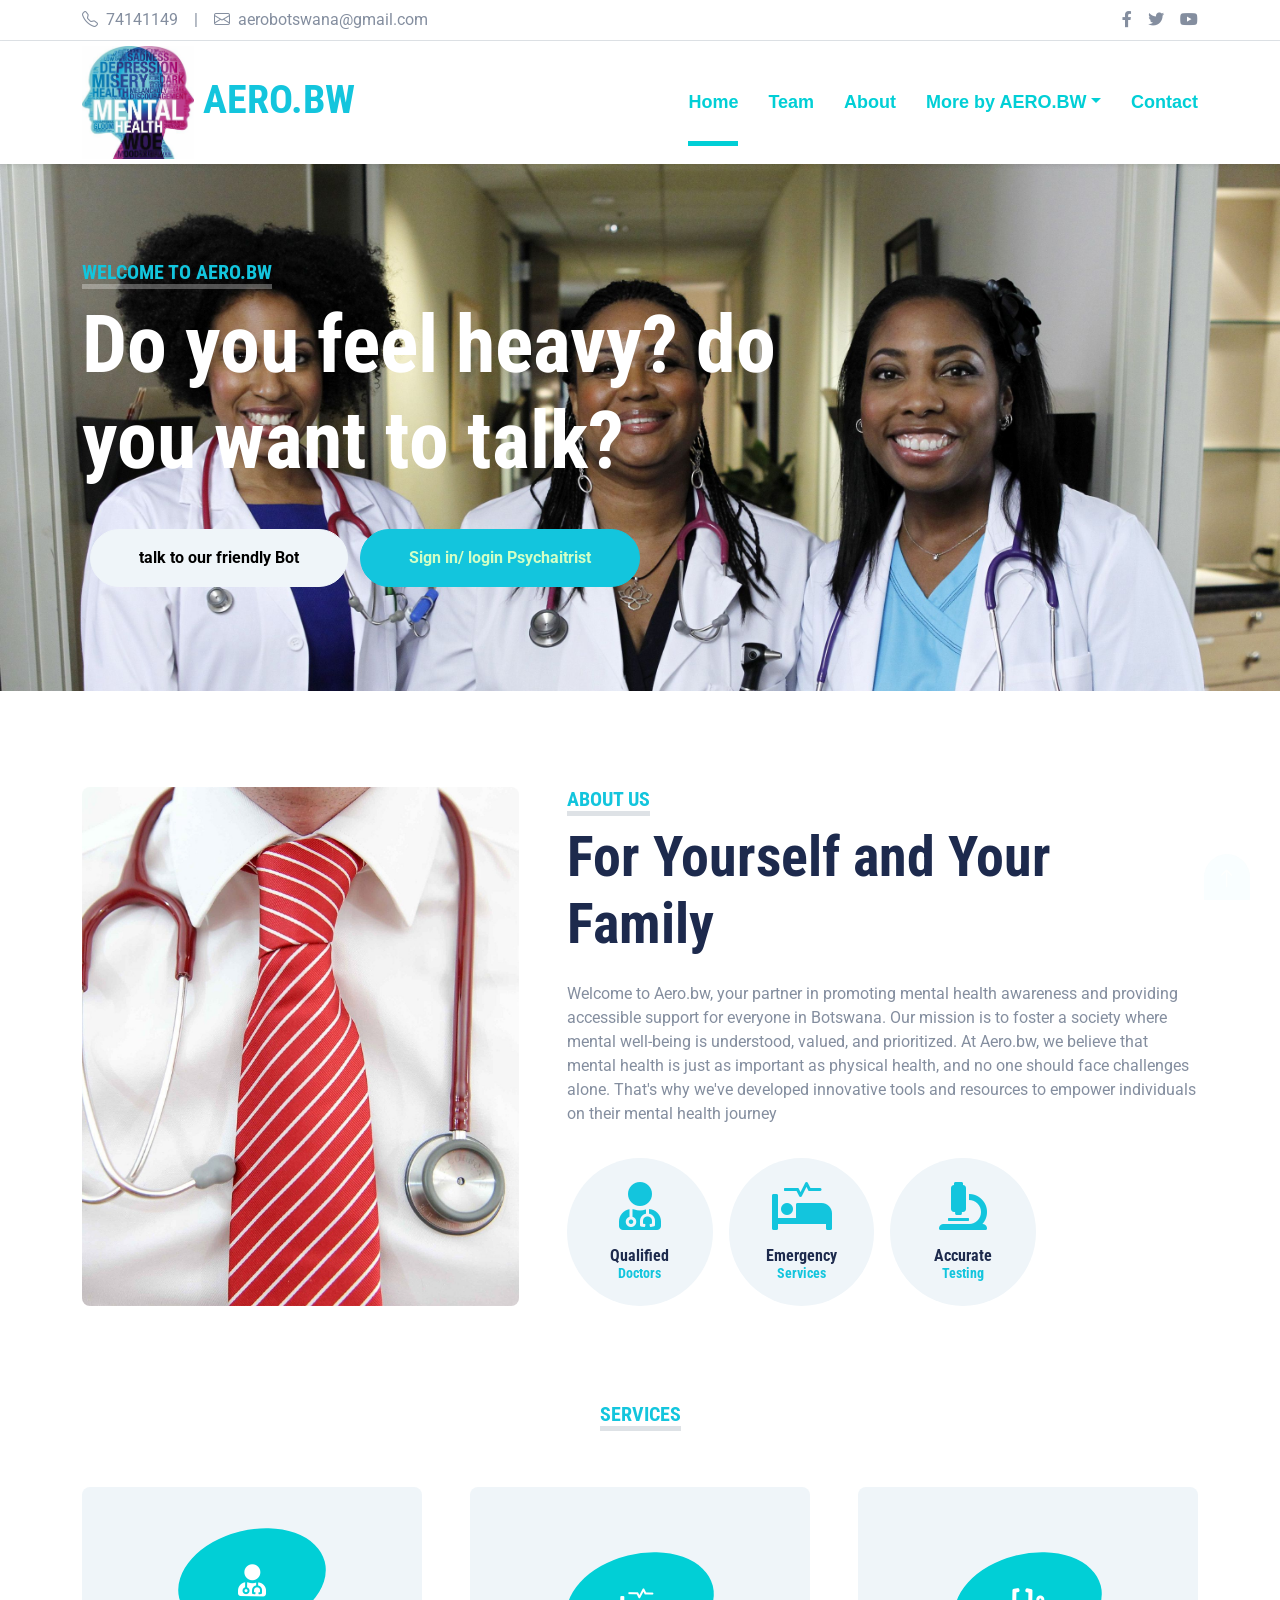
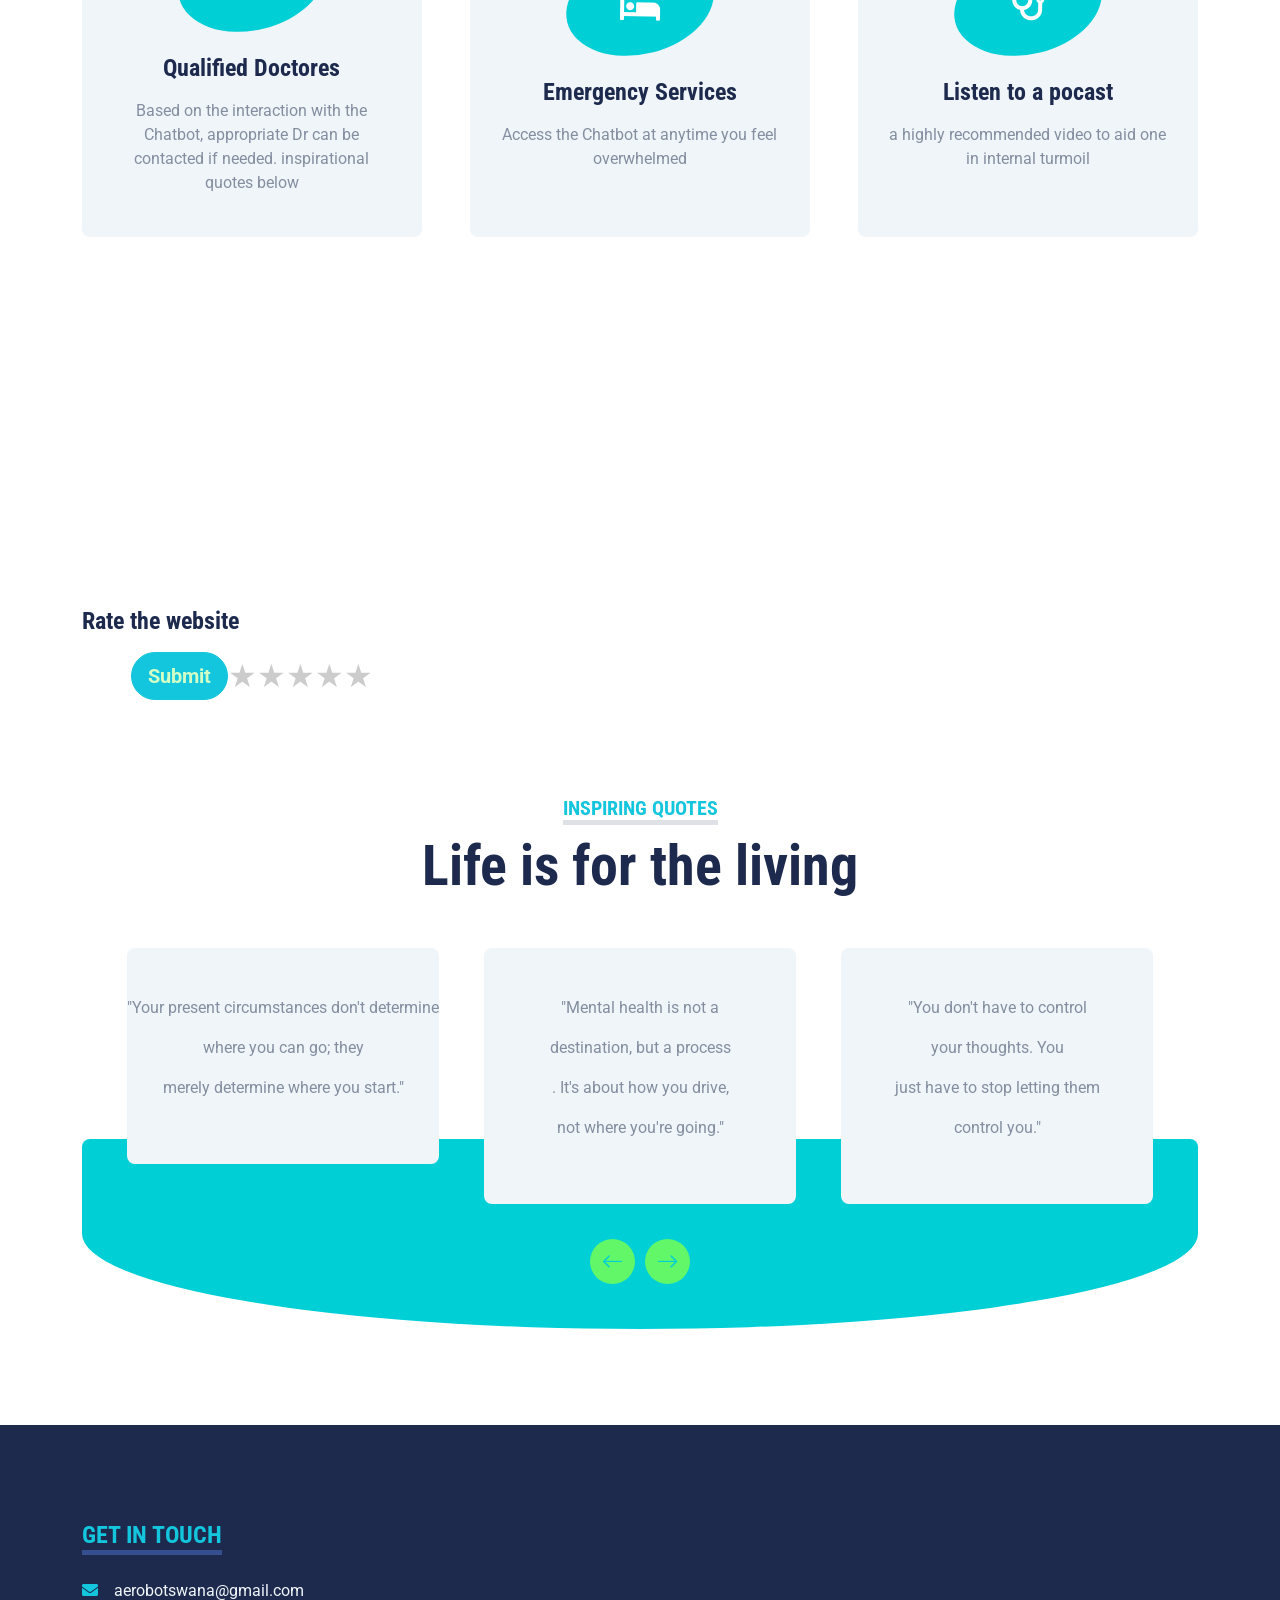
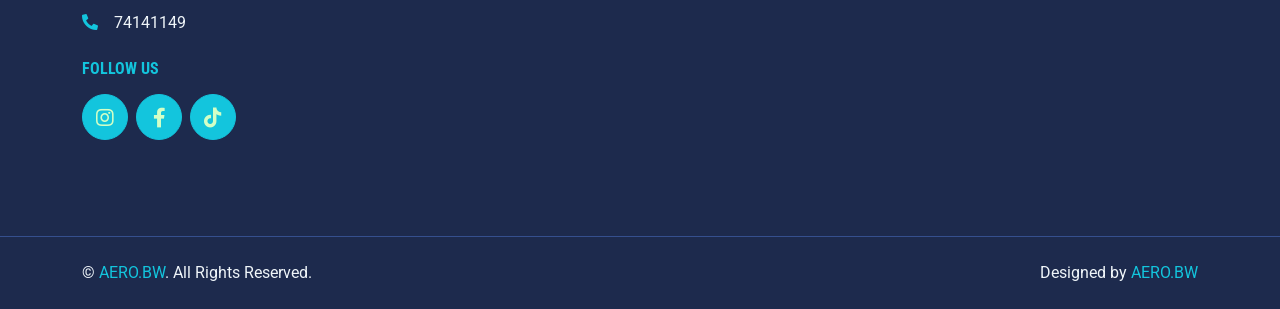
==== index.html @ b40c8925 "UPDATE" ====
<!DOCTYPE html>
<html lang="en">

<head>
    <meta charset="utf-8">
    <title>AERO.BW </title>
    <meta content="width=device-width, initial-scale=1.0" name="viewport">


    <!-- Favicon -->
    <link href="img/favicon.ico" rel="icon">

    <!-- Google Web Fonts -->
    <link rel="preconnect" href="https://fonts.gstatic.com">
    <link href="https://fonts.googleapis.com/css2?family=Roboto+Condensed:wght@400;700&family=Roboto:wght@400;700&display=swap" rel="stylesheet">  

    <!-- Icon Font Stylesheet -->
    <link href="https://cdnjs.cloudflare.com/ajax/libs/font-awesome/5.15.0/css/all.min.css" rel="stylesheet">
    <link href="https://cdn.jsdelivr.net/npm/bootstrap-icons@1.4.1/font/bootstrap-icons.css" rel="stylesheet">

    <!-- Libraries Stylesheet -->
    <link href="lib/owlcarousel/assets/owl.carousel.min.css" rel="stylesheet">
    <link href="lib/tempusdominus/css/tempusdominus-bootstrap-4.min.css" rel="stylesheet" />

    <!-- Customized Bootstrap Stylesheet -->
    <link href="css/bootstrap.min.css" rel="stylesheet">

    <!-- Template Stylesheet -->
    <link href="css/style.css" rel="stylesheet">
</head>

<body>
    
    
    <!-- Topbar Start -->
    <div class="container-fluid py-2 border-bottom d-none d-lg-block">
        <div class="container">
            <div class="row">
                <div class="col-md-6 text-center text-lg-start mb-2 mb-lg-0">
                    <div class="d-inline-flex align-items-center">
                        <a class="text-decoration-none text-body pe-3" href=""><i class="bi bi-telephone me-2"></i>74141149</a>
                        <span class="text-body">|</span>
                        <a class="text-decoration-none text-body px-3" href=""><i class="bi bi-envelope me-2"></i>aerobotswana@gmail.com</a>
                    </div>
                </div>
                <div class="col-md-6 text-center text-lg-end">
                    <div class="d-inline-flex align-items-center">
                        <a class="text-body px-2" href="https://www.facebook.com/profile.php?id=100087725241850">
                            <i class="fab fa-facebook-f"></i>
                        </a>
                        <a class="text-body px-2" href="https://x.com/Aero_bw">
                            <i class="fab fa-twitter"></i>
                        </a>
                                <a class="text-body ps-2" href="https://www.youtube.com/@aerospraybw">
                            <i class="fab fa-youtube"></i>
                        </a>
                    </div>
                </div>
            </div>
        </div>
    </div>
    <!-- Topbar End -->


    <!-- Navbar Start -->
    <div class="container-fluid sticky-top bg-white shadow-sm">
        <div class="container">
            <nav class="navbar navbar-expand-lg bg-white navbar-light py-3 py-lg-0">
                <a href="index.html" class="navbar-brand">
                    <h1 class="m-0 text-uppercase text-primary ">
                        <img class="position-relative " src="img/OIP.jpg" width="20%" height="20%" style="object-position: cover;">
                        </i>AERO.BW</h1>
                </a>
                <button class="navbar-toggler" type="button" data-bs-toggle="collapse" data-bs-target="#navbarCollapse">
                    <span class="navbar-toggler-icon"></span>
                </button>
                <div class="collapse navbar-collapse" id="navbarCollapse">
                    <div class="navbar-nav ms-auto py-0">
                        <a href="index.html" class="nav-item nav-link active">Home</a>
                        <a href="team.html" class="nav-item nav-link">Team</a>
                        <a href="about.html" class="nav-item nav-link">About</a>
                                              <div class="nav-item dropdown">
                            <a href="#" class="nav-link dropdown-toggle" data-bs-toggle="dropdown">More by AERO.BW</a>
                            <div class="dropdown-menu m-0">
                                <a href="blog.html" class="dropdown-item">Inspiring Blog Grid</a>
                                
                                <a href="aerospray.html" class="dropdown-item ">Spray Art</a>
                                <a href="botho.html" class="dropdown-item ">Botho</a>
                                
                            </div>
                        </div>
                        <a href="contact.html" class="nav-item nav-link">Contact</a>
                    </div>
                </div>
            </nav>
        </div>
    </div>
    <!-- Navbar End -->

    
    <!-- Hero Start -->
    <div class="container-fluid bg-primary py-5 mb-5 hero-header">
        <div class="container py-5">
            <div class="row justify-content-start">
                <div class="col-lg-8 text-center text-lg-start">
                    <h5 class="d-inline-block text-primary text-uppercase border-bottom border-5" style="border-color: rgba(256, 256, 256, .3) !important;">Welcome To AERO.BW</h5>
                    <h1 class="display-1 text-white mb-md-4">Do you feel heavy? do you want to talk?</h1>
                    <div class="pt-2">
                        <a href="contact.html" class="btn btn-light rounded-pill py-md-3 px-md-5 mx-2">talk to our friendly Bot</a>
                        
                        <a href="login.html" class="btn btn-primary rounded-pill py-3 px-5 my-2">Sign in/ login Psychaitrist</a>
                    </div>
                </div>
            </div>
        </div>
    </div>
    <!-- Hero End -->


    <!-- About Start -->
    <div class="container-fluid py-5">
        <div class="container">
            <div class="row gx-5">
                <div class="col-lg-5 mb-5 mb-lg-0" style="min-height: 500px;">
                    <div class="position-relative h-100">
                        <img class="position-absolute w-100 h-100 rounded" src="img/teahub.io-doctor-who-wallpaper-41856.jpg" style="object-fit: cover;">
                    </div>
                </div>
                <div class="col-lg-7">
                    <div class="mb-4">
                        <h5 class="d-inline-block text-primary text-uppercase border-bottom border-5">About Us</h5>
                        <h1 class="display-4">For Yourself and Your Family</h1>
                    </div>
                    <p>Welcome to Aero.bw, your partner in promoting mental health awareness and providing accessible support for everyone in Botswana. Our mission is to foster a society where mental well-being is understood, valued, and prioritized.

                        At Aero.bw, we believe that mental health is just as important as physical health, and no one should face challenges alone. That's why we've developed innovative tools and resources to empower individuals on their mental health journey</p>
                    <div class="row g-3 pt-3">
                        <div class="col-sm-3 col-6">
                            <div class="bg-light text-center rounded-circle py-4">
                                <i class="fa fa-3x fa-user-md text-primary mb-3"></i>
                                <h6 class="mb-0">Qualified<small class="d-block text-primary">Doctors</small></h6>
                            </div>
                        </div>
                        <div class="col-sm-3 col-6">
                            <div class="bg-light text-center rounded-circle py-4">
                                <i class="fa fa-3x fa-procedures text-primary mb-3"></i>
                                <h6 class="mb-0">Emergency<small class="d-block text-primary">Services</small></h6>
                            </div>
                        </div>
                        <div class="col-sm-3 col-6">
                            <div class="bg-light text-center rounded-circle py-4">
                                <i class="fa fa-3x fa-microscope text-primary mb-3"></i>
                                <h6 class="mb-0">Accurate<small class="d-block text-primary">Testing</small></h6>
                            </div>
                        </div>
                     
                        </div>
                    </div>
                </div>
            </div>
        </div>
    </div>
    <!-- About End -->
    

    <!-- Services Start -->
    <div class="container-fluid py-5">
        <div class="container">
            <div class="text-center mx-auto mb-5" style="max-width: 500px;">
                <h5 class="d-inline-block text-primary text-uppercase border-bottom border-5">Services</h5>
            </div>
            <div class="row g-5">
                <div class="col-lg-4 col-md-6">
                    <div class="service-item bg-light rounded d-flex flex-column align-items-center justify-content-center text-center">
                        <div class="service-icon mb-4">
                            <i class="fa fa-2x fa-user-md text-white"></i>
                        </div>
                        <h4 class="mb-3">Qualified Doctores</h4>
                        <p class="m-0">Based on the interaction with the Chatbot, appropriate Dr can be contacted if needed. inspirational quotes below</p>
                        <a class="btn btn-lg btn-primary rounded-pill" href="blog.html">
                            <i class="bi bi-arrow-right"></i>
                        </a>
                    </div>
                </div>
                <div class="col-lg-4 col-md-6">
                    <div class="service-item bg-light rounded d-flex flex-column align-items-center justify-content-center text-center">
                        <div class="service-icon mb-4">
                            <i class="fa fa-2x fa-procedures text-white"></i>
                        </div>
                        <h4 class="mb-3">Emergency  Services</h4>
                        <p class="m-0">Access the Chatbot at anytime you feel overwhelmed</p>
                        <a class="btn btn-lg btn-primary rounded-pill" href="contact.html">
                            <i class="bi bi-arrow-right"></i>
                        </a>
                    </div>
                </div>
                <div class="col-lg-4 col-md-6">
                    <div class="service-item bg-light rounded d-flex flex-column align-items-center justify-content-center text-center">
                        <div class="service-icon mb-4">
                            <i class="fa fa-2x fa-stethoscope text-white"></i>
                        </div>
                        <h4 class="mb-3">Listen to a pocast</h4>
                        <p class="m-0">a highly recommended video to aid one in internal turmoil</p>
                        <a class="btn btn-lg btn-primary rounded-pill" href="https://youtu.be/EGTPADaTmcE?si=nz4uYWKukV7ZhWks">
                            <i class="bi bi-arrow-right"></i>
                        </a>
                    </div>
                </div>
                <div class="col-lg-4 col-md-6">
                    
                    <iframe 
                    width="560" 
                    height="315" 
                    src="https://www.youtube.com/embed/MT3SRYR0IS0?si=IbN5t3DHCKLgtRRR" 
                    title="YouTube video player" 
                    frameborder="0" 
                    allow="accelerometer; autoplay; clipboard-write; encrypted-media; gyroscope; picture-in-picture" 
                    allowfullscreen>
                </iframe>
                
                <h4 class="mb-3">Rate the website</h4>
                <style>
                    .rating {
                      display: flex;
                      flex-direction: row-reverse;
                      justify-content: center;
                    }
                
                    .rating input {
                      display: none;
                    }
                
                    .rating label {
                      font-size: 2rem;
                      color: #ccc;
                      cursor: pointer;
                    }
                
                    .rating input:checked ~ label {
                      color: #f5b301;
                    }
                
                    .rating input:hover ~ label,
                    .rating label:hover,
                    .rating label:hover ~ label {
                      color: #ffdd57;
                    }
                  </style>
              <div class="rating">
                <input type="radio" name="rating" id="star5" value="5">
                <label for="star5">★</label>
                <input type="radio" name="rating" id="star4" value="4">
                <label for="star4">★</label>
                <input type="radio" name="rating" id="star3" value="3">
                <label for="star3">★</label>
                <input type="radio" name="rating" id="star2" value="2">
                <label for="star2">★</label>
                <input type="radio" name="rating" id="star1" value="1">
                <label for="star1">★</label>

                <a class="btn btn-lg btn-primary rounded-pill" button id="submitRating">Submit</button> </a>
              </div>
           
              <script>
                 submitRating.onclick = function() {
    const rating = document.querySelector('input[name="rating"]:checked');
    if (rating) {
      alert(`Thank you for rating us ${rating.value} star(s)!`);
      modal.style.display = "none";
    } else {
      alert("Please select a rating before submitting.");
    }
  }
                document.querySelectorAll('.rating input').forEach((input) => {
                  input.addEventListener('change', () => {
                    console.log(`You rated this ${input.value} stars!`);
                  });
                });
              </script>


                </div>
                
                
            </div>
        </div>
    </div>
    <!-- Services End -->




    <!-- Inspiring Quotes -->
    <div class="container-fluid py-5">
        <div class="container">
            <div class="text-center mx-auto mb-5" style="max-width: 500px;">
                <h5 class="d-inline-block text-primary text-uppercase border-bottom border-5">Inspiring Quotes</h5>
                <h1 class="display-4">Life is for the living</h1>
            </div>
            <div class="owl-carousel price-carousel position-relative" style="padding: 0 45px 45px 45px;">
                <div class="bg-light rounded text-center">
                    <div class="position-relative">
                        <img class="img-fluid rounded-top" src="img/price-1.jpg" alt="">
                        <div class="position-absolute w-100 h-100 top-50 start-50 translate-middle rounded-top d-flex flex-column align-items-center justify-content-center" style="background: rgba(29, 42, 77, .8);">
                            
                            <h1 class="display-4 text-white mb-0">
                                <small class="align-top fw-normal" style="font-size: 22px; line-height: 45px;"></small><small class="align-bottom fw-normal" style="font-size: 16px; line-height: 40px;"></small>
                            </h1>
                        </div>
                    </div>
                    <div class="text-center py-5">
                        <p>"Your present circumstances don't determine </p>
                        <p>where you can go; they</p>
                        <p>merely determine where you start."</p>
                                               
                    </div>
                </div>
                <div class="bg-light rounded text-center">
                    <div class="position-relative">
                        <img class="img-fluid rounded-top" src="img/price-2.jpg" alt="">
                        <div class="position-absolute w-100 h-100 top-50 start-50 translate-middle rounded-top d-flex flex-column align-items-center justify-content-center" style="background: rgba(29, 42, 77, .8);">

                            <h1 class="display-4 text-white mb-0">
                                <small class="align-top fw-normal" style="font-size: 22px; line-height: 45px;"></small><small class="align-bottom fw-normal" style="font-size: 16px; line-height: 40px;"></small>
                            </h1>
                        </div>
                    </div>
                    <div class="text-center py-5">
                        <p>"Mental health is not a </p>
                        <p>destination, but a process</p>
                        <p>. It's about how you drive,</p>
                        <p>not where you're going."</p>
                       
                    </div>
                </div>
                <div class="bg-light rounded text-center">
                    <div class="position-relative">
                        <img class="img-fluid rounded-top" src="img/price-3.jpg" alt="">
                        <div class="position-absolute w-100 h-100 top-50 start-50 translate-middle rounded-top d-flex flex-column align-items-center justify-content-center" style="background: rgba(29, 42, 77, .8);">
                           
                            <h1 class="display-4 text-white mb-0">
                                <small class="align-top fw-normal" style="font-size: 22px; line-height: 45px;"></small><small class="align-bottom fw-normal" style="font-size: 16px; line-height: 40px;"></small>
                            </h1>
                        </div>
                    </div>
                    <div class="text-center py-5">
                        <p>"You don't have to control </p>
                        <p>your thoughts. You</p>
                        <p>just have to stop letting them</p>
                        <p>control you."</p>
                        
                    </div>
                </div>
                <div class="bg-light rounded text-center">
                    <div class="position-relative">
                        <img class="img-fluid rounded-top" src="img/price-4.jpg" alt="">
                        <div class="position-absolute w-100 h-100 top-50 start-50 translate-middle rounded-top d-flex flex-column align-items-center justify-content-center" style="background: rgba(29, 42, 77, .8);">
                           
                            <h1 class="display-4 text-white mb-0">
                                <small class="align-top fw-normal" style="font-size: 22px; line-height: 45px;"></small><small class="align-bottom fw-normal" style="font-size: 16px; line-height: 40px;"></small>
                            </h1>
                        </div>
                    </div>
                    <div class="text-center py-5">
                        <p>"Happiness can be found </p>
                        <p>even in the darkest of times, if</p>
                        <p>one only remembers to</p>
                        <p>turn on the light."</p>
                       
                    </div>
                </div>
            </div>
        </div>
    </div>
    <!-- Inspiring Quotes End -->
     
    <!-- Footer Start -->
    <div class="container-fluid bg-dark text-light mt-5 py-5">
        <div class="container py-5">
            <div class="row g-5">
                <div class="col-lg-3 col-md-6">
                    <h4 class="d-inline-block text-primary text-uppercase border-bottom border-5 border-secondary mb-4">Get In Touch</h4>
                                                            <p class="mb-2"><i class="fa fa-envelope text-primary me-3"></i>aerobotswana@gmail.com</p>
                    <p class="mb-0"><i class="fa fa-phone-alt text-primary me-3"></i>74141149</p>
                </div>
              
                </div>
                
                <div class="col-lg-3 col-md-6">
                    
                   
                    <h6 class="text-primary text-uppercase mt-4 mb-3">Follow Us</h6>
                    <div class="d-flex">
                        <a class="btn btn-lg btn-primary btn-lg-square rounded-circle me-2" href="https://www.instagram.com/aerospraybw/profilecard"><i class="fab fa-instagram"></i></a>
                        <a class="btn btn-lg btn-primary btn-lg-square rounded-circle me-2" href="https://www.facebook.com/people/AERObw/100087725241850/?mibextid=LQQJ4d&rdid=JSvIYVFtUDPUwGX3&share_url=https%3A%2F%2Fwww.facebook.com%2Fshare%2F19bdyjmZvN%2F%3Fmibextid%3DLQQJ4d"><i class="fab fa-facebook-f"></i></a>
                           <a class="btn btn-lg btn-primary btn-lg-square rounded-circle" href="https://www.tiktok.com/@aerospraybwpodcast?_t=8rlj3QuHTBX&_r=1"><i class="fab fa-tiktok"></i></a>
                    </div>
                </div>
            </div>
        </div>
    </div>
    <div class="container-fluid bg-dark text-light border-top border-secondary py-4">
        <div class="container">
            <div class="row g-5">
                <div class="col-md-6 text-center text-md-start">
                    <p class="mb-md-0">&copy; <a class="text-primary" href="#">AERO.BW</a>. All Rights Reserved.</p>
                </div>
                <div class="col-md-6 text-center text-md-end">
                    <p class="mb-0">Designed by <a class="text-primary" href="">AERO.BW</a></p>
                </div>
            </div>
        </div>
    </div>
    <!-- Footer End -->



    <!-- Back to Top -->
    <a href="#" class="btn btn-lg btn-primary btn-lg-square back-to-top"><i class="bi bi-arrow-up"></i></a>


    <!-- JavaScript Libraries -->
    <script src="https://code.jquery.com/jquery-3.4.1.min.js"></script>
    <script src="https://cdn.jsdelivr.net/npm/bootstrap@5.0.0/dist/js/bootstrap.bundle.min.js"></script>
    <script src="lib/easing/easing.min.js"></script>
    <script src="lib/waypoints/waypoints.min.js"></script>
    <script src="lib/owlcarousel/owl.carousel.min.js"></script>
    <script src="lib/tempusdominus/js/moment.min.js"></script>
    <script src="lib/tempusdominus/js/moment-timezone.min.js"></script>
    <script src="lib/tempusdominus/js/tempusdominus-bootstrap-4.min.js"></script>

    <!-- Template Javascript -->
    <script src="js/main.js"></script>
</body>

</html>
---- css/style.css ----
/********** Template CSS **********/
:root {
    --primary: #01cfd6;
    --secondary: #2c93a5;
    --light: #75eff3;
    --dark: #1f7c77;
}

.btn {
    font-weight: 700;
    transition: .5s;
}

.btn:hover {
    -webkit-box-shadow: 0 8px 6px -6px #555555;
    -moz-box-shadow: 0 8px 6px -6px #555555;
    box-shadow: 0 8px 6px -6px #555555;
}

.btn-primary {
    color: #d2ffc6;
}

.btn-square {
    width: 36px;
    height: 36px;
}

.btn-sm-square {
    width: 28px;
    height: 28px;
}

.btn-lg-square {
    width: 46px;
    height: 46px;
}

.btn-square,
.btn-sm-square,
.btn-lg-square {
    padding-left: 0;
    padding-right: 0;
    text-align: center;
}

.back-to-top {
    position: fixed;
    display: none;
    right: 30px;
    bottom: 0;
    border-radius: 50% 50% 0 0;
    z-index: 99;
}

.navbar-light .navbar-nav .nav-link {
    font-family: 'Jost', sans-serif;
    position: relative;
    margin-left: 30px;
    padding: 30px 0;
    font-size: 18px;
    font-weight: 700;
    color: var(--primary);
    outline: none;
    transition: .5s;
}

.navbar-light .navbar-nav .nav-link:hover,
.navbar-light .navbar-nav .nav-link.active {
    color: var(--primary);
}

@media (min-width: 992px) {
    .navbar-light .navbar-nav .nav-link::before {
        position: absolute;
        content: "";
        width: 0;
        height: 5px;
        bottom: 0;
        left: 50%;
        background: var(--primary);
        transition: .5s;
    }

    .navbar-light .navbar-nav .nav-link:hover::before,
    .navbar-light .navbar-nav .nav-link.active::before {
        width: 100%;
        left: 0;
    }
}

@media (max-width: 991.98px) {
    .navbar-light .navbar-nav .nav-link  {
        margin-left: 0;
        padding: 10px 0;
    }
}

.hero-header {
    background: url(../img/index.jpeg) top right no-repeat;
    background-size: cover;
}

.service-item {
    position: relative;
    height: 350px;
    padding: 0 30px;
    transition: .5s;
}

.service-item .service-icon {
    width: 150px;
    height: 100px;
    display: flex;
    align-items: center;
    justify-content: center;
    background: var(--primary);
    border-radius: 50%;
    transform: rotate(-14deg);
}

.service-item .service-icon i {
    transform: rotate(15deg);
}

.service-item a.btn {
    position: absolute;
    width: 60px;
    bottom: -48px;
    left: 50%;
    margin-left: -30px;
    opacity: 0;
}

.service-item:hover a.btn {
    bottom: -24px;
    opacity: 1;
}

.price-carousel::after {
    position: absolute;
    content: "";
    width: 100%;
    height: 50%;
    bottom: 0;
    left: 0;
    background: var(--primary);
    border-radius: 8px 8px 50% 50%;
    z-index: -1;
}

.price-carousel .owl-nav {
    margin-top: 35px;
    width: 100%;
    text-align: center;
    display: flex;
    justify-content: center;
}

.price-carousel .owl-nav .owl-prev,
.price-carousel .owl-nav .owl-next{
    position: relative;
    margin: 0 5px;
    width: 45px;
    height: 45px;
    display: flex;
    align-items: center;
    justify-content: center;
    color: var(--primary);
    background: #61f769;
    font-size: 22px;
    border-radius: 45px;
    transition: .5s;
}

.price-carousel .owl-nav .owl-prev:hover,
.price-carousel .owl-nav .owl-next:hover {
    color: var(--dark);
}

@media (min-width: 576px) {
    .team-item .row {
        height: 350px;
    }
}

.team-carousel .owl-nav {
    position: absolute;
    padding: 0 45px;
    width: 100%;
    height: 45px;
    top: calc(50% - 22.5px);
    left: 0;
    display: flex;
    justify-content: space-between;
}

.team-carousel .owl-nav .owl-prev,
.team-carousel .owl-nav .owl-next {
    position: relative;
    width: 45px;
    height: 45px;
    display: flex;
    align-items: center;
    justify-content: center;
    color: #FFFFFF;
    background: var(--primary);
    border-radius: 45px;
    font-size: 22px;
    transition: .5s;
}

.team-carousel .owl-nav .owl-prev:hover,
.team-carousel .owl-nav .owl-next:hover {
    background: var(--dark);
}

.testimonial-carousel .owl-dots {
    margin-top: 15px;
    display: flex;
    align-items: center;
    justify-content: center;
}

.testimonial-carousel .owl-dot {
    position: relative;
    display: inline-block;
    margin: 0 5px;
    width: 20px;
    height: 20px;
    background: var(--light);
    border: 2px solid var(--primary);
    border-radius: 20px;
    transition: .5s;
}

.testimonial-carousel .owl-dot.active {
    width: 40px;
    height: 40px;
    background: var(--primary);
}

.testimonial-carousel .owl-item img {
    width: 150px;
    height: 150px;
}
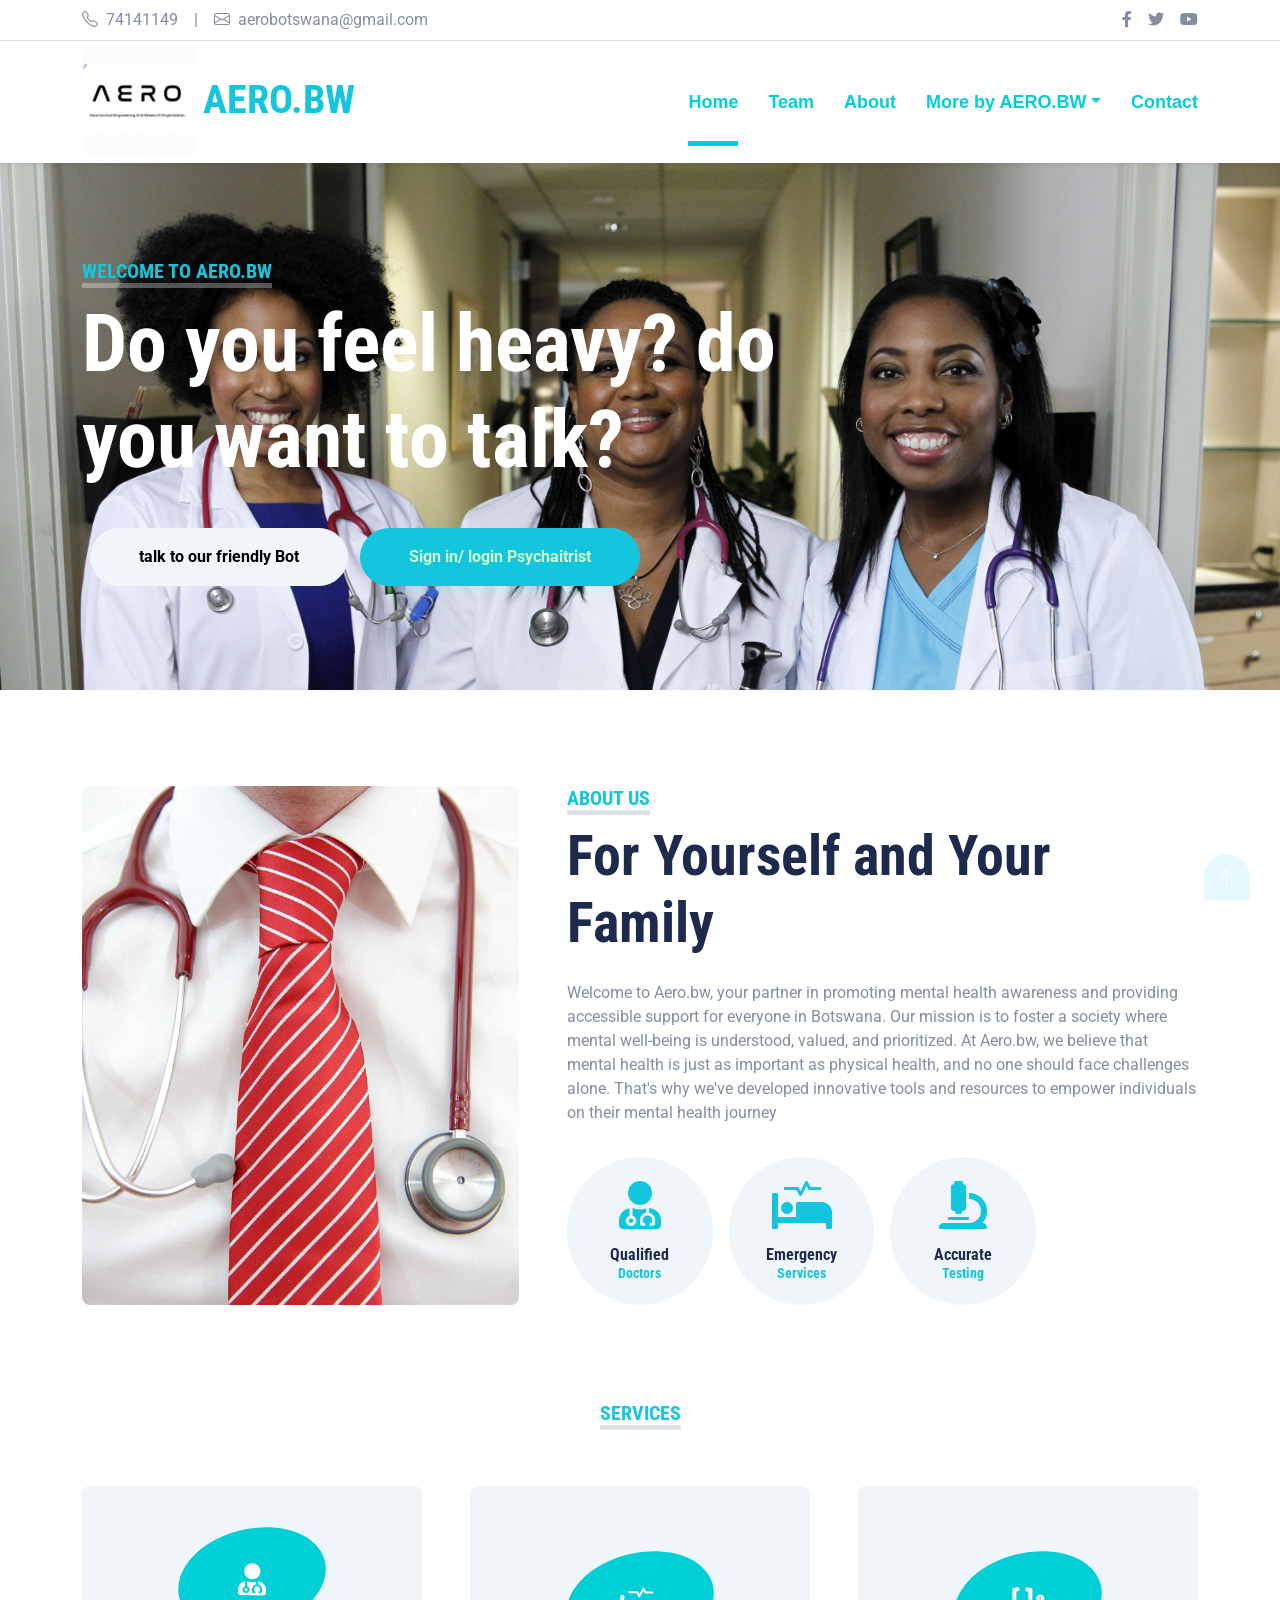
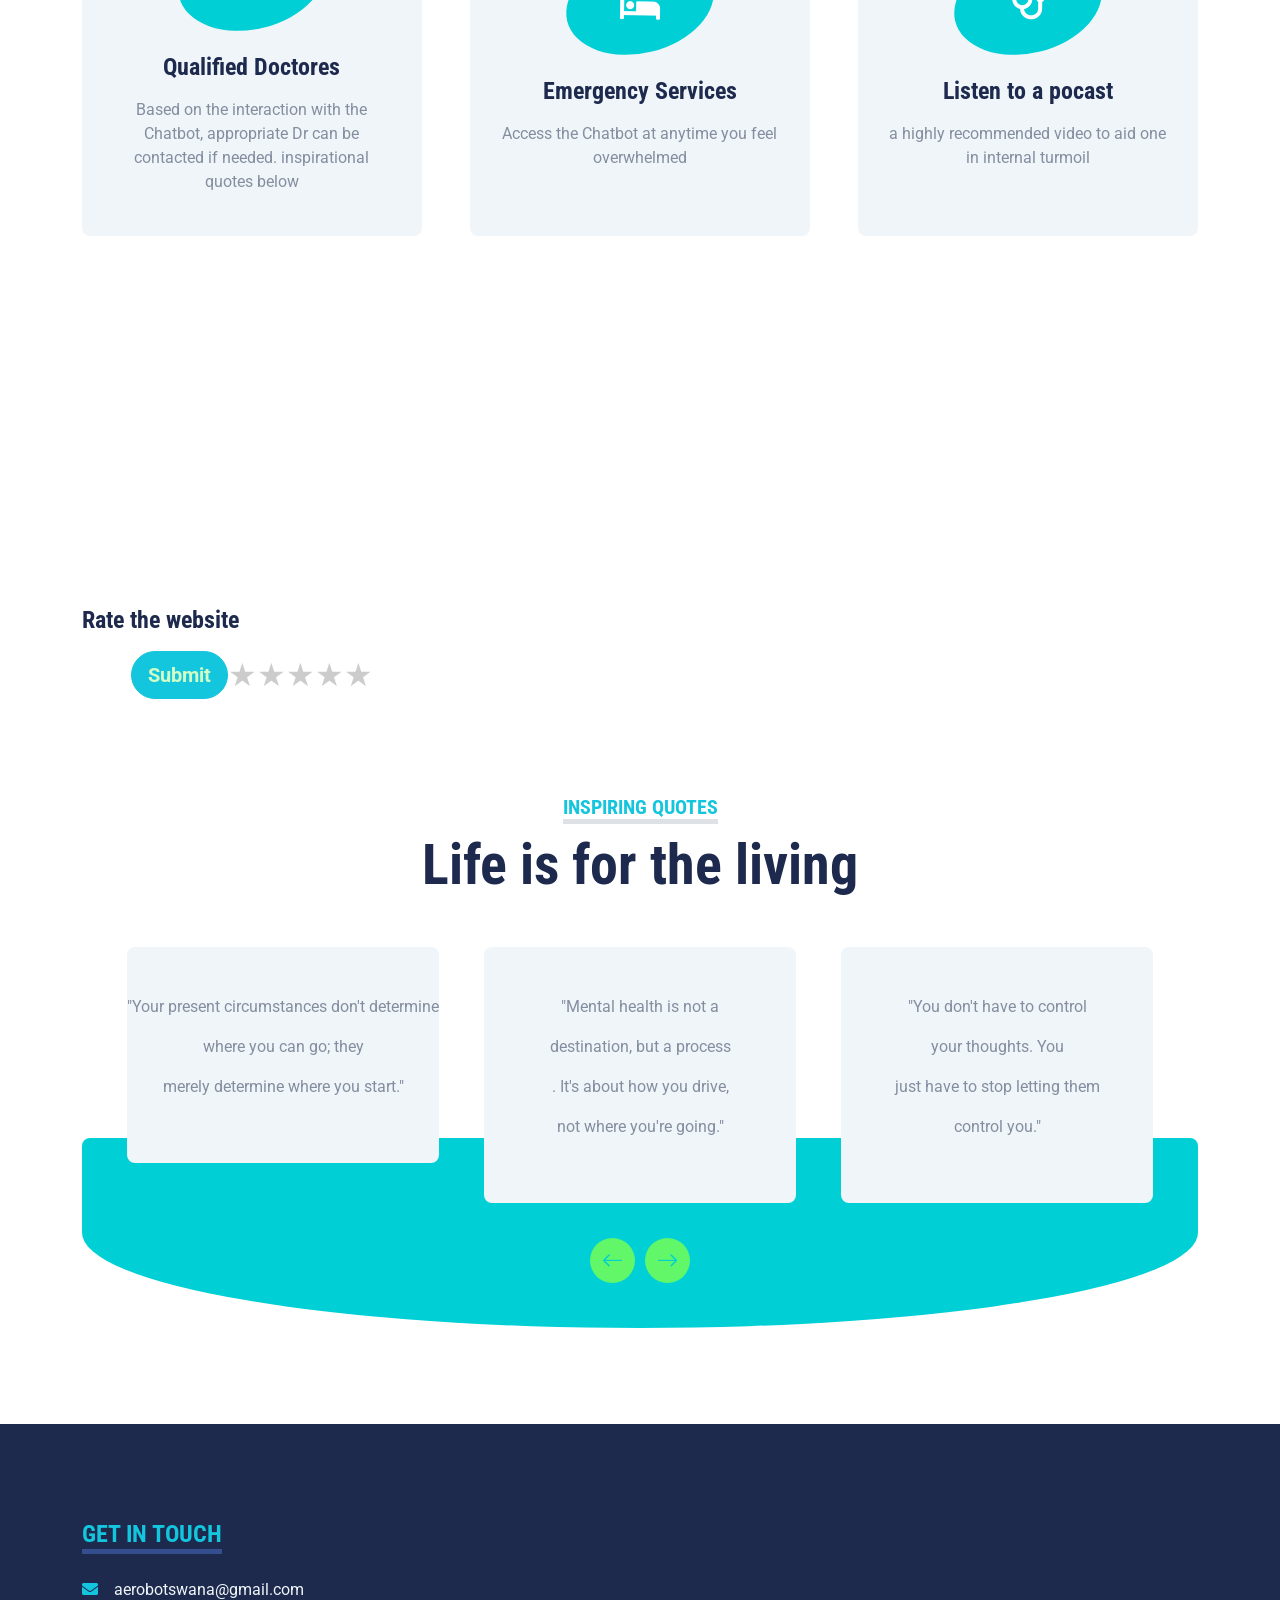
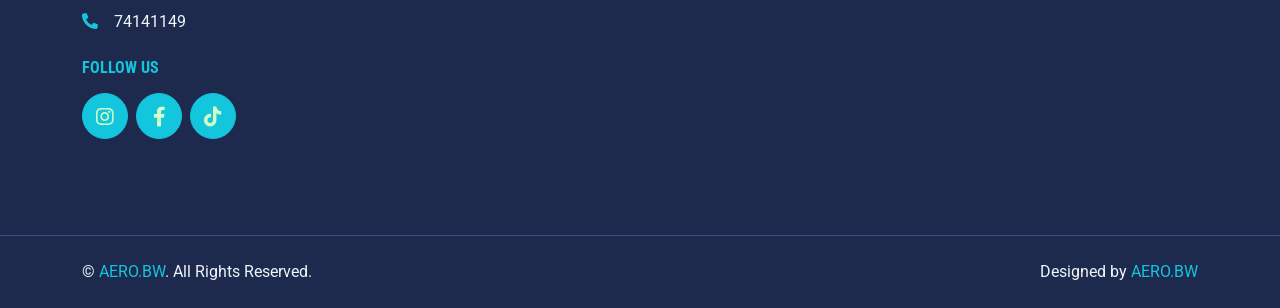
==== commit c6a7e70c: "update of logo" ====
--- a/index.html
+++ b/index.html
@@ -68,7 +68,7 @@
             <nav class="navbar navbar-expand-lg bg-white navbar-light py-3 py-lg-0">
                 <a href="index.html" class="navbar-brand">
                     <h1 class="m-0 text-uppercase text-primary ">
-                        <img class="position-relative " src="img/OIP.jpg" width="20%" height="20%" style="object-position: cover;">
+                        <img class="position-relative " src="img/logo aero.jpeg" width="20%" height="20%" style="object-position: cover;">
                         </i>AERO.BW</h1>
                 </a>
                 <button class="navbar-toggler" type="button" data-bs-toggle="collapse" data-bs-target="#navbarCollapse">
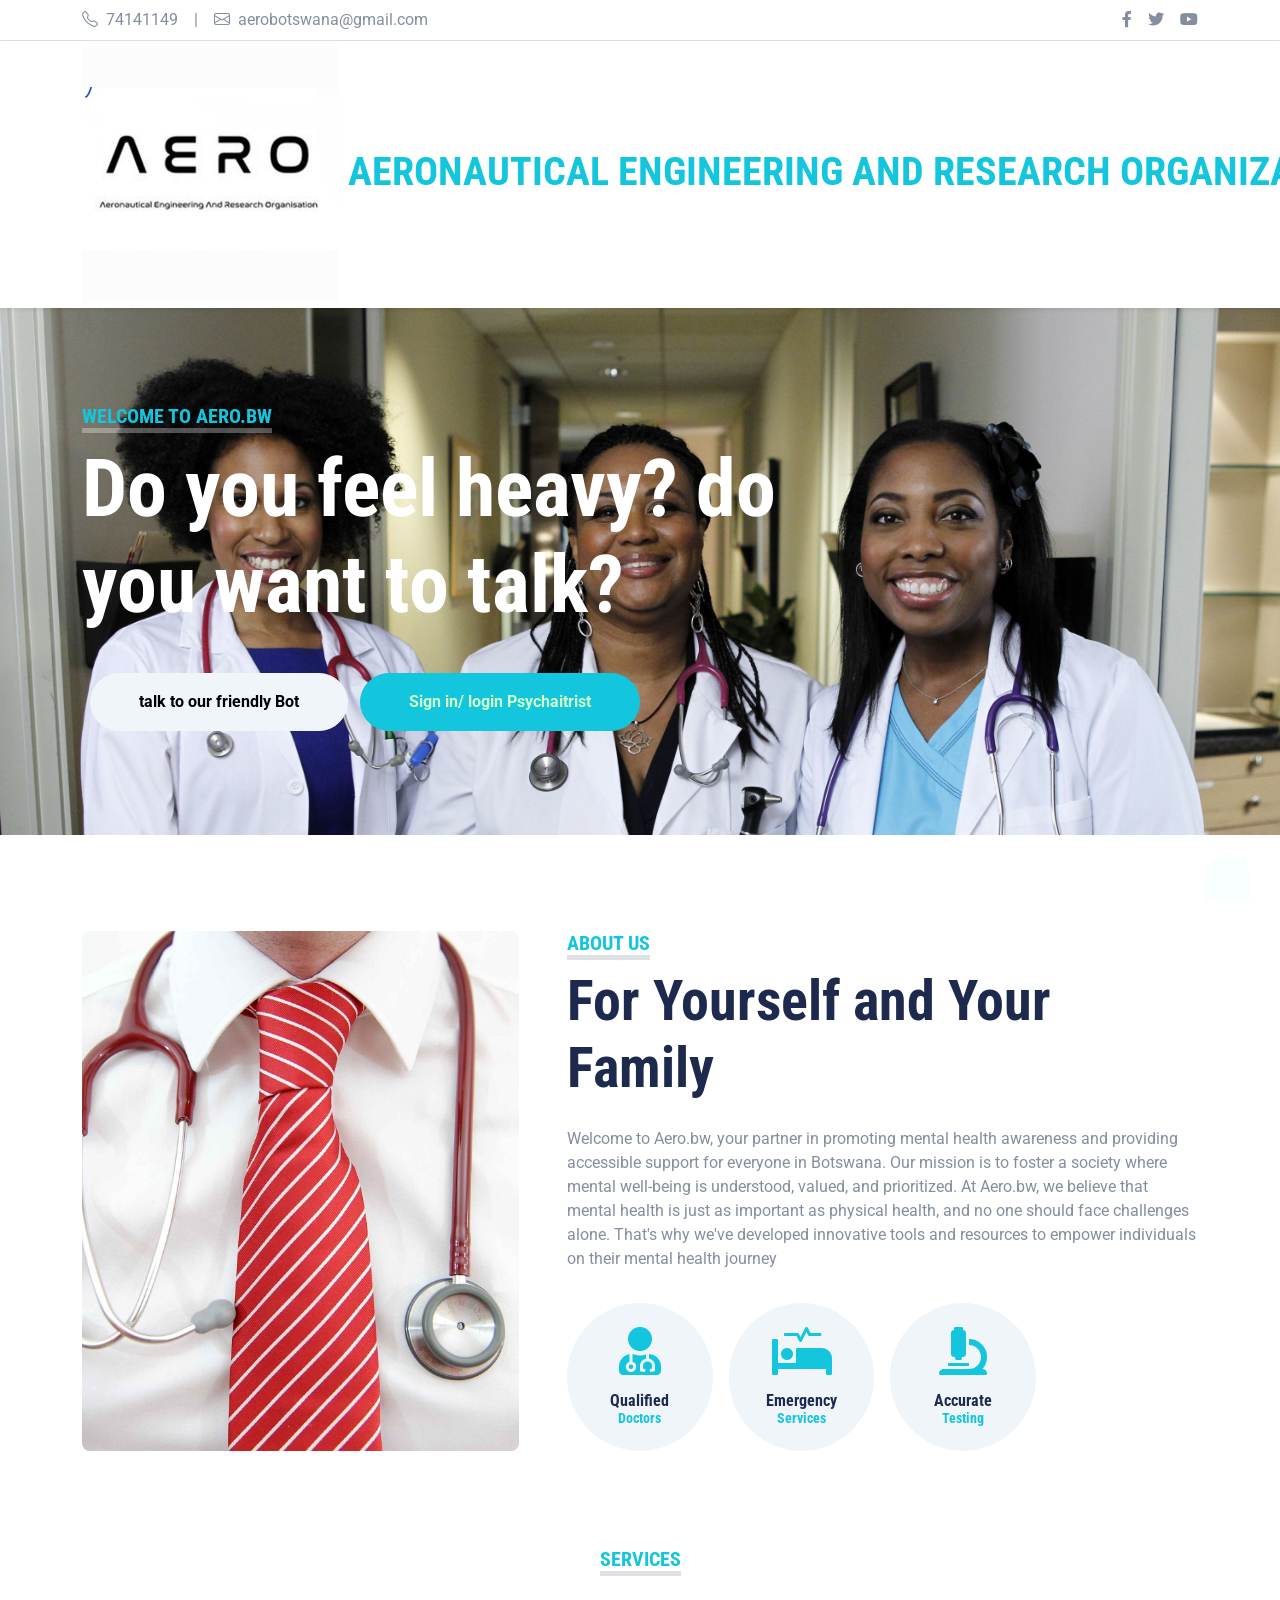
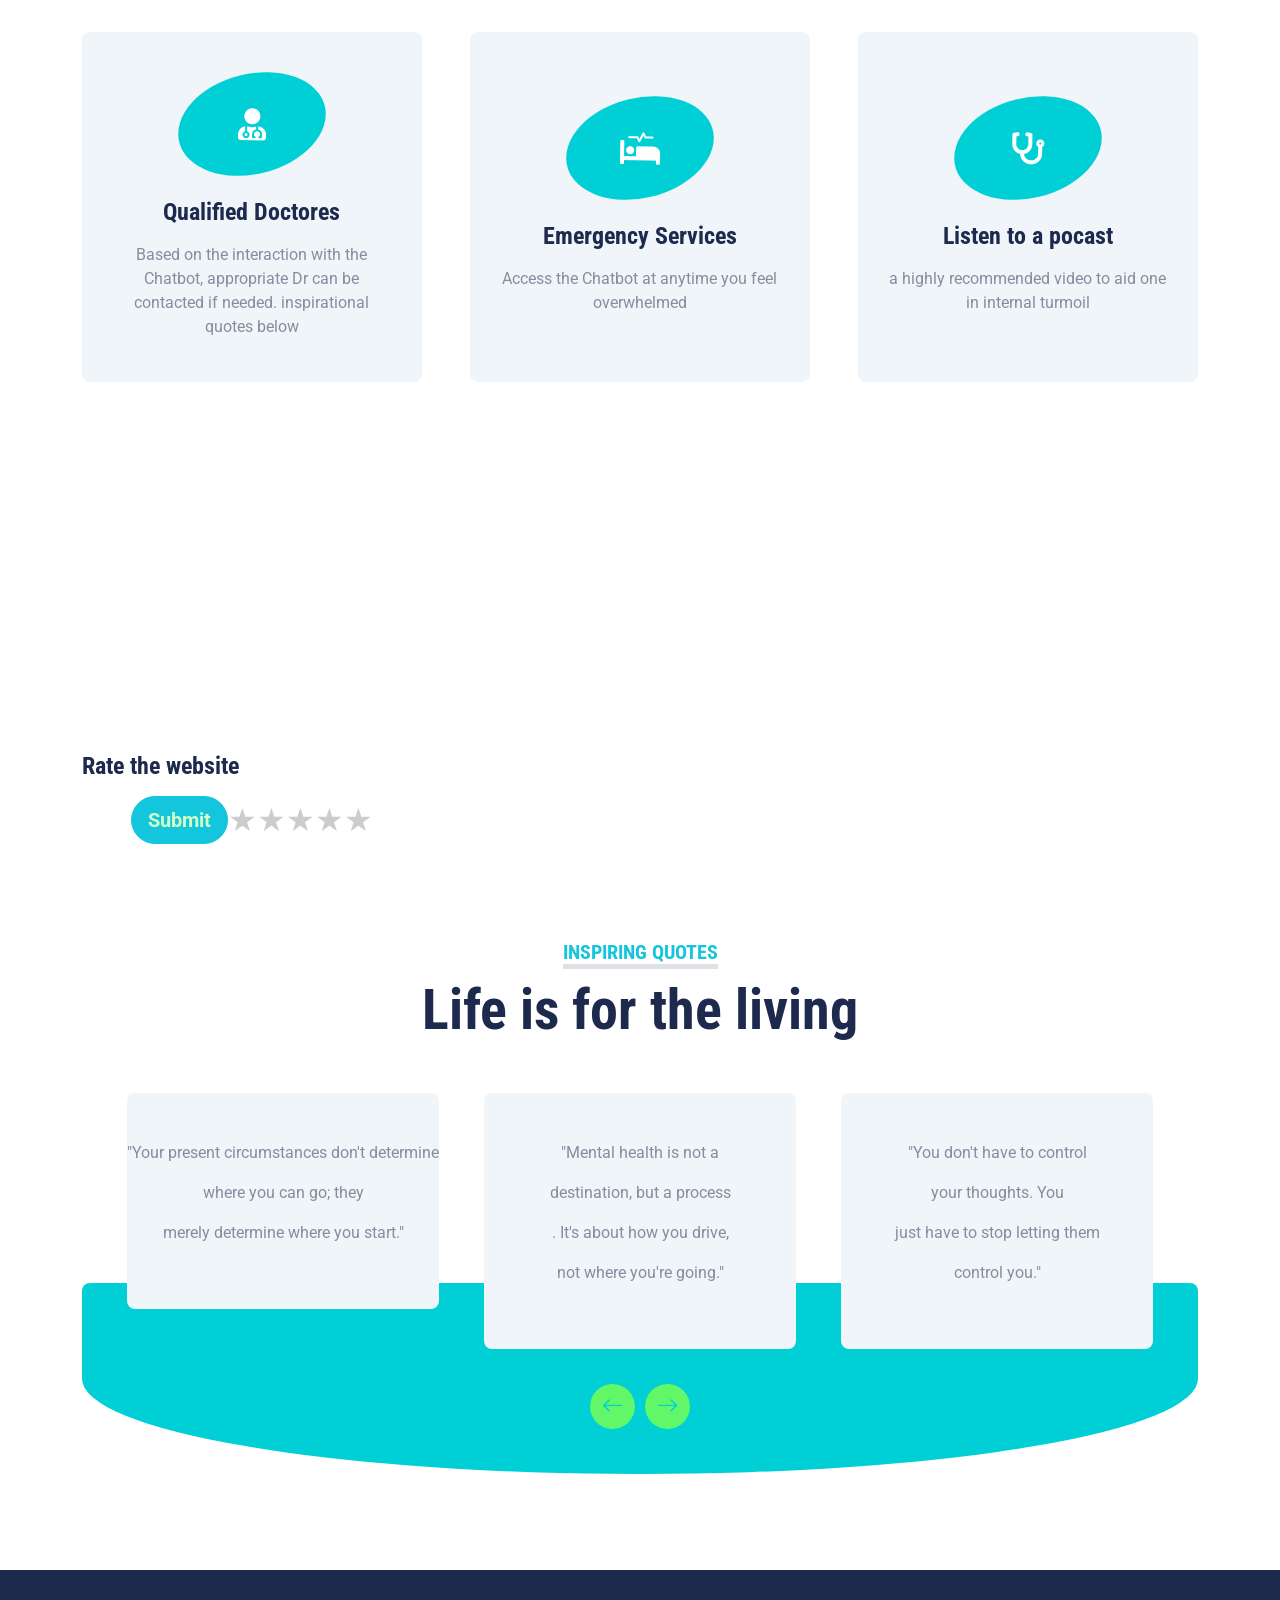
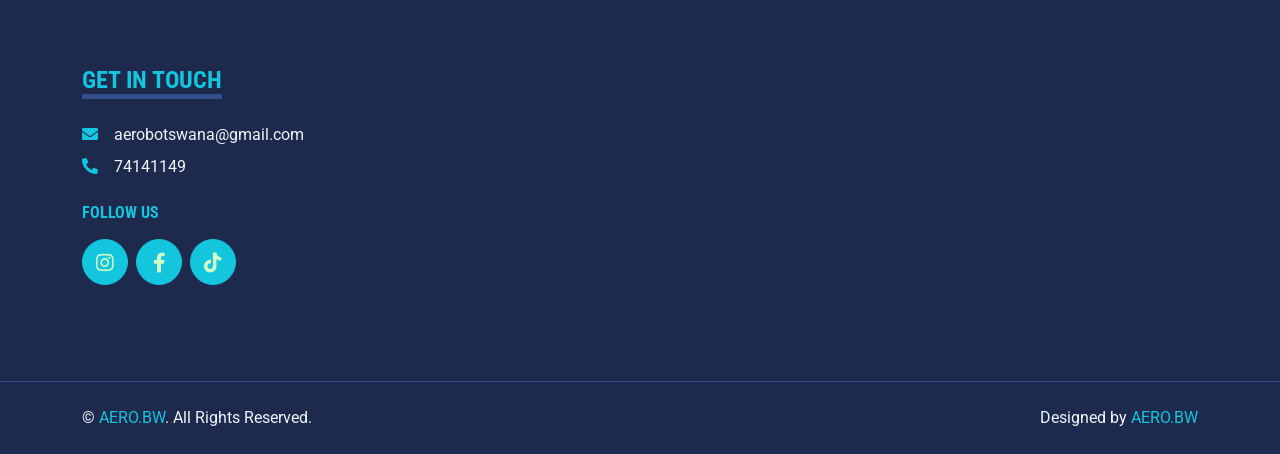
==== commit 46674f83: "update" ====
--- a/index.html
+++ b/index.html
@@ -69,7 +69,7 @@
                 <a href="index.html" class="navbar-brand">
                     <h1 class="m-0 text-uppercase text-primary ">
                         <img class="position-relative " src="img/logo aero.jpeg" width="20%" height="20%" style="object-position: cover;">
-                        </i>AERO.BW</h1>
+                       </i>Aeronautical Engineering and Research Organization of Botswana</h1>
                 </a>
                 <button class="navbar-toggler" type="button" data-bs-toggle="collapse" data-bs-target="#navbarCollapse">
                     <span class="navbar-toggler-icon"></span>
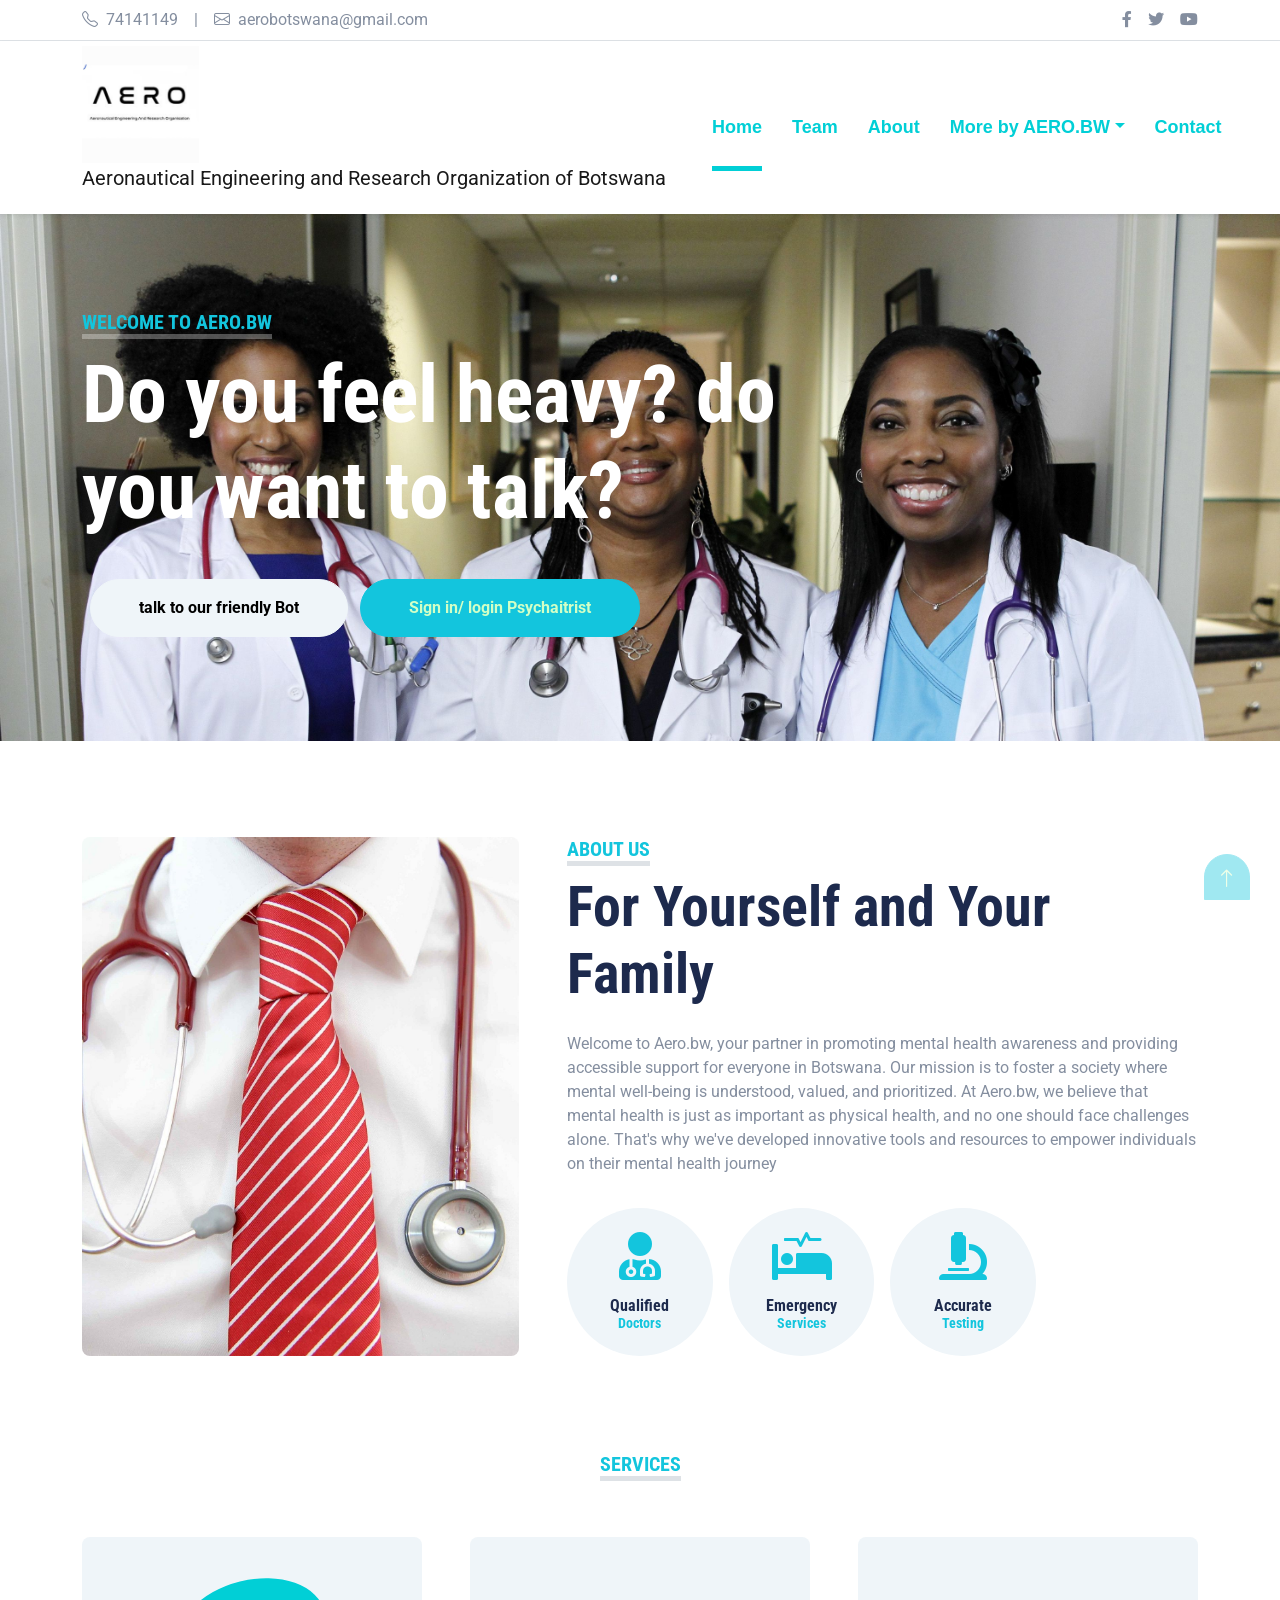
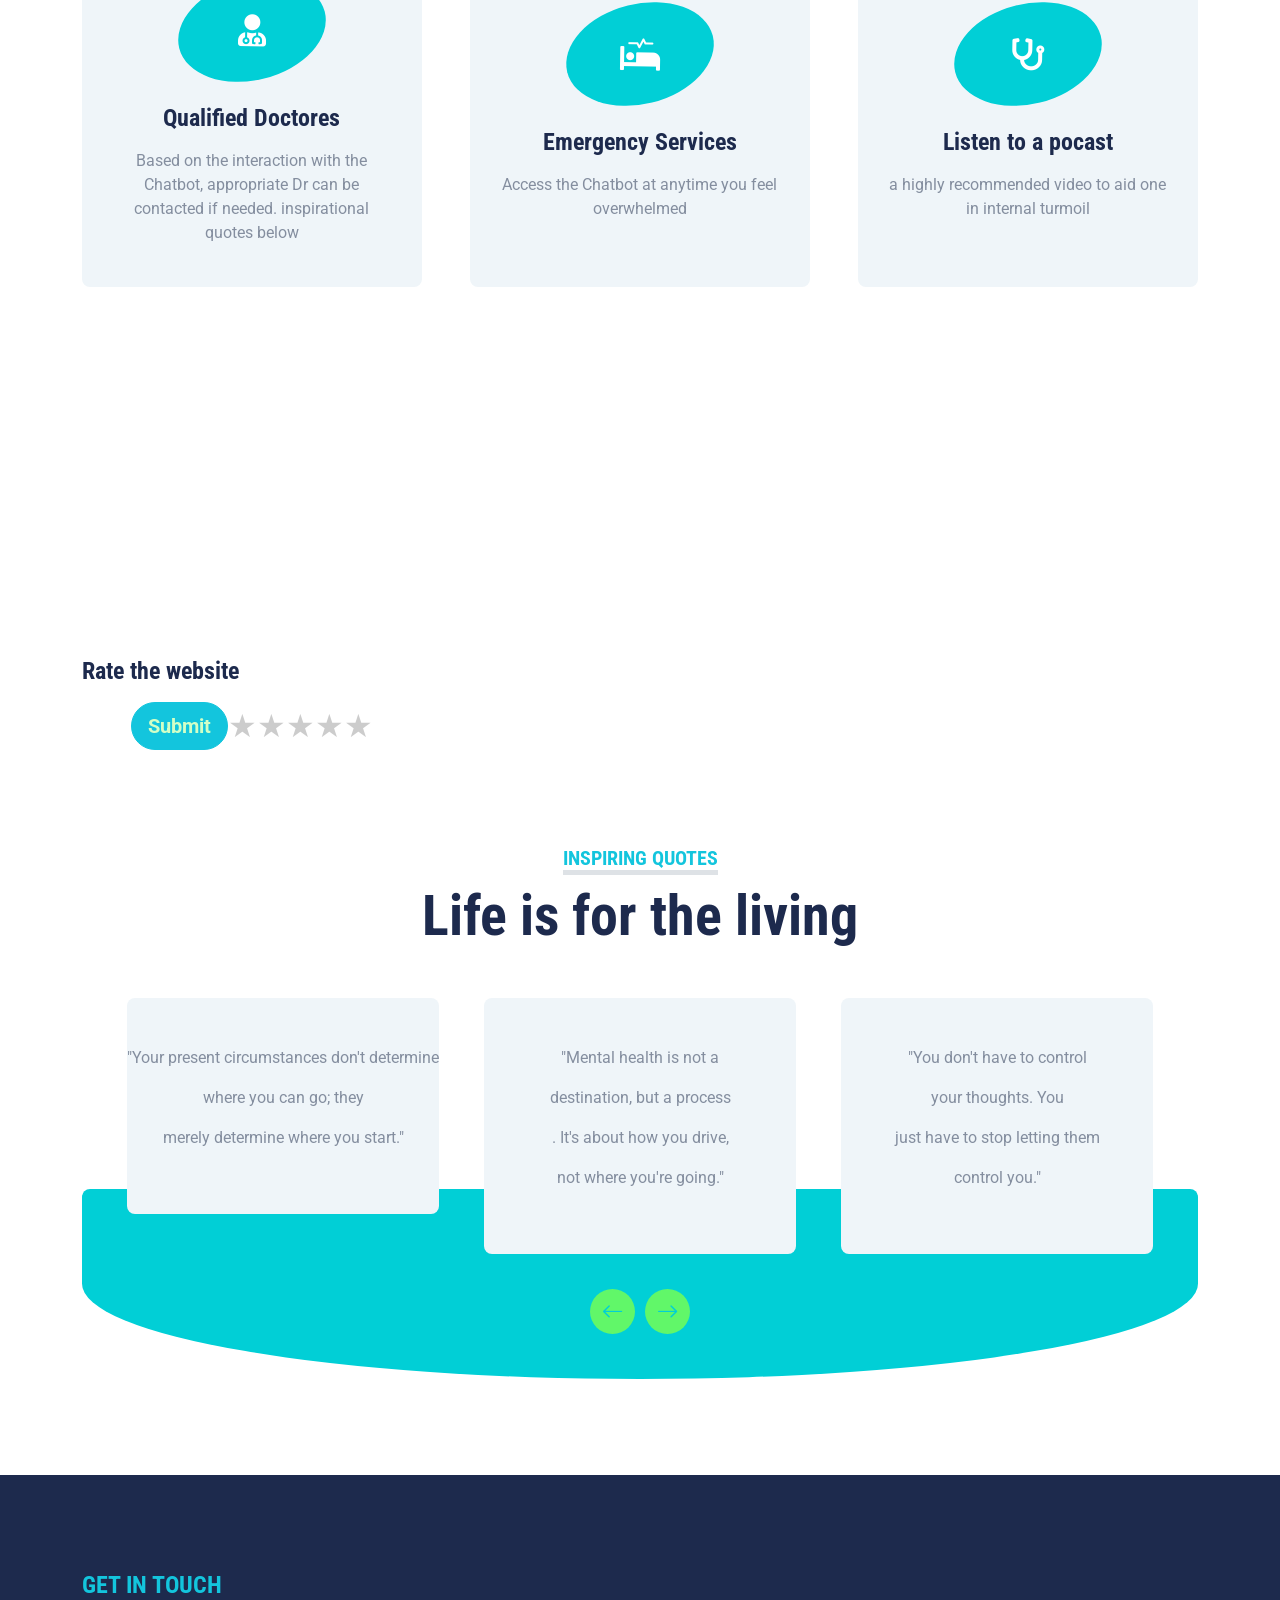
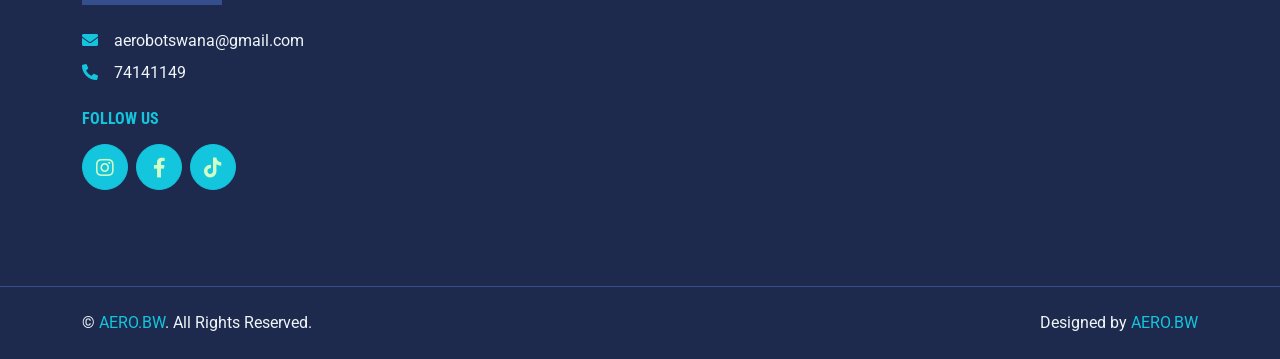
==== commit 0c70e6fa: "update" ====
--- a/index.html
+++ b/index.html
@@ -69,7 +69,7 @@
                 <a href="index.html" class="navbar-brand">
                     <h1 class="m-0 text-uppercase text-primary ">
                         <img class="position-relative " src="img/logo aero.jpeg" width="20%" height="20%" style="object-position: cover;">
-                       </i>Aeronautical Engineering and Research Organization of Botswana</h1>
+                       </i> </h1><p>Aeronautical Engineering and Research Organization of Botswana</p>
                 </a>
                 <button class="navbar-toggler" type="button" data-bs-toggle="collapse" data-bs-target="#navbarCollapse">
                     <span class="navbar-toggler-icon"></span>
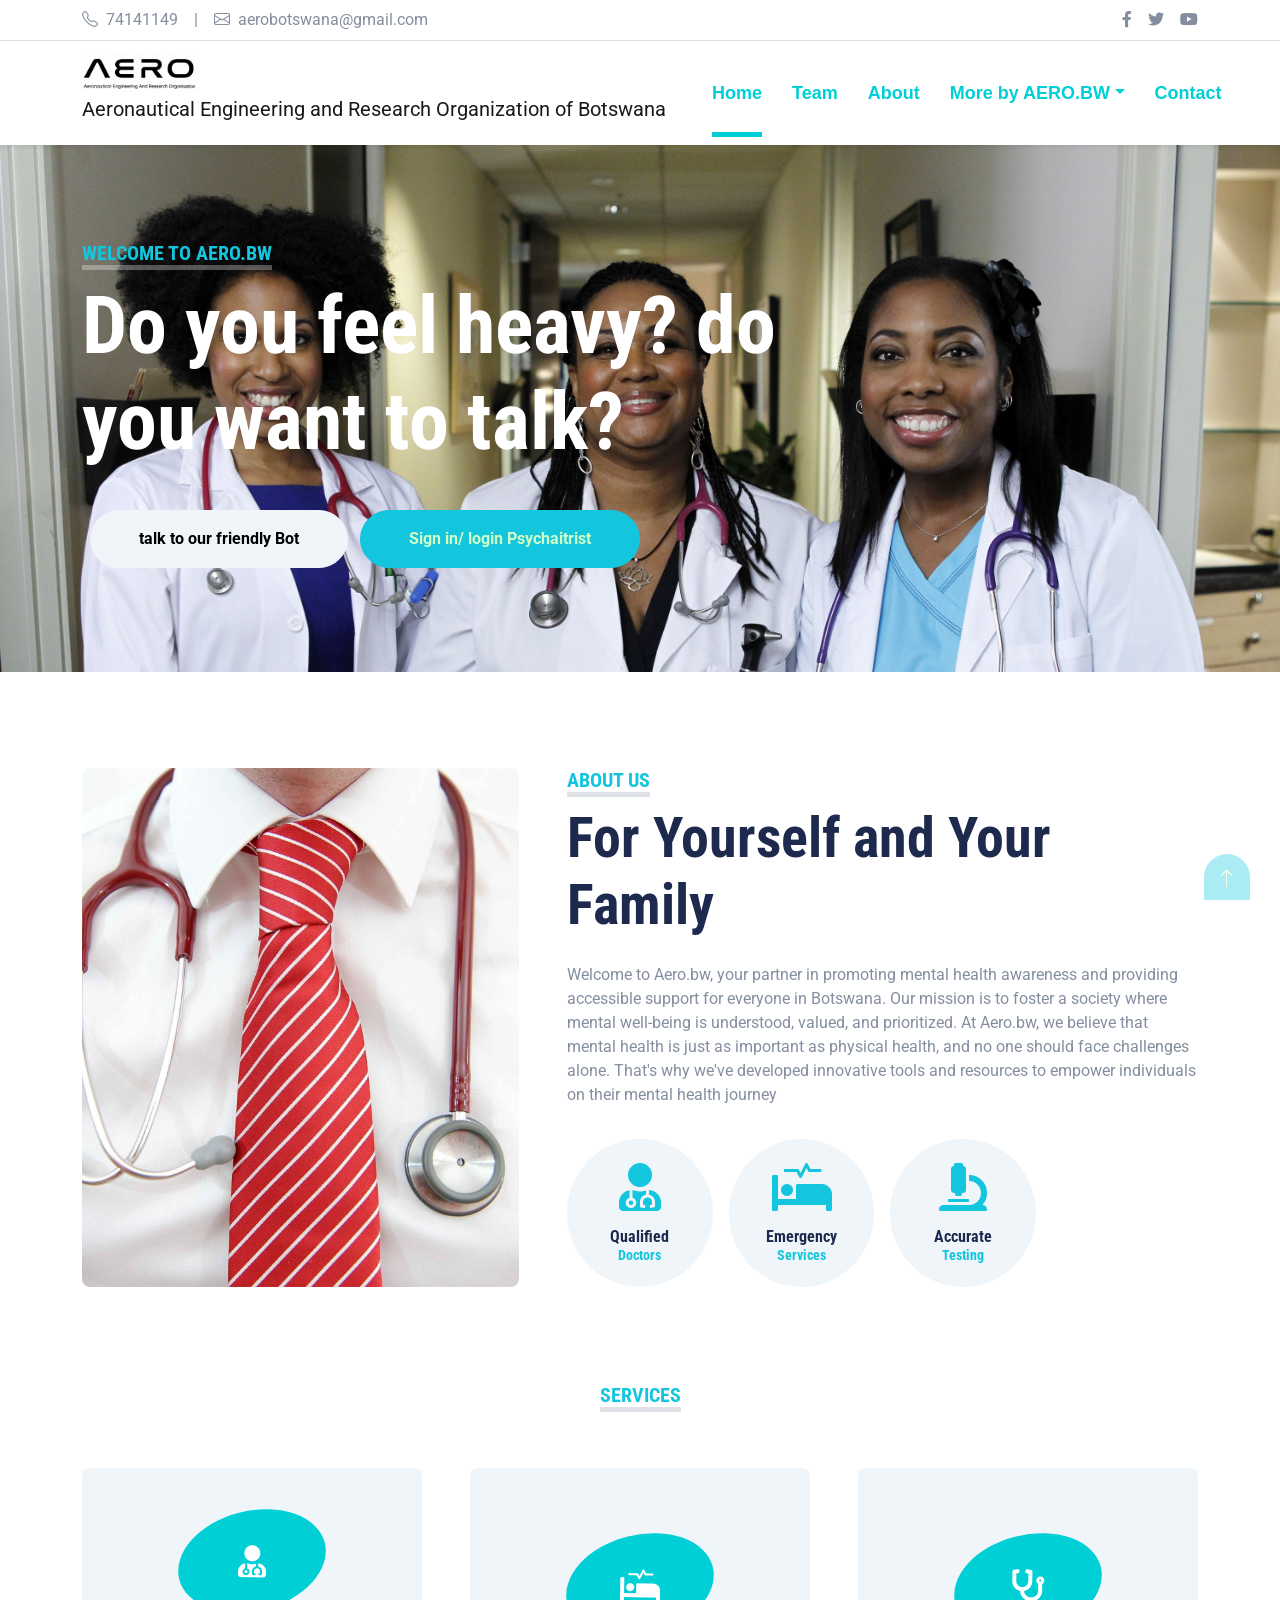
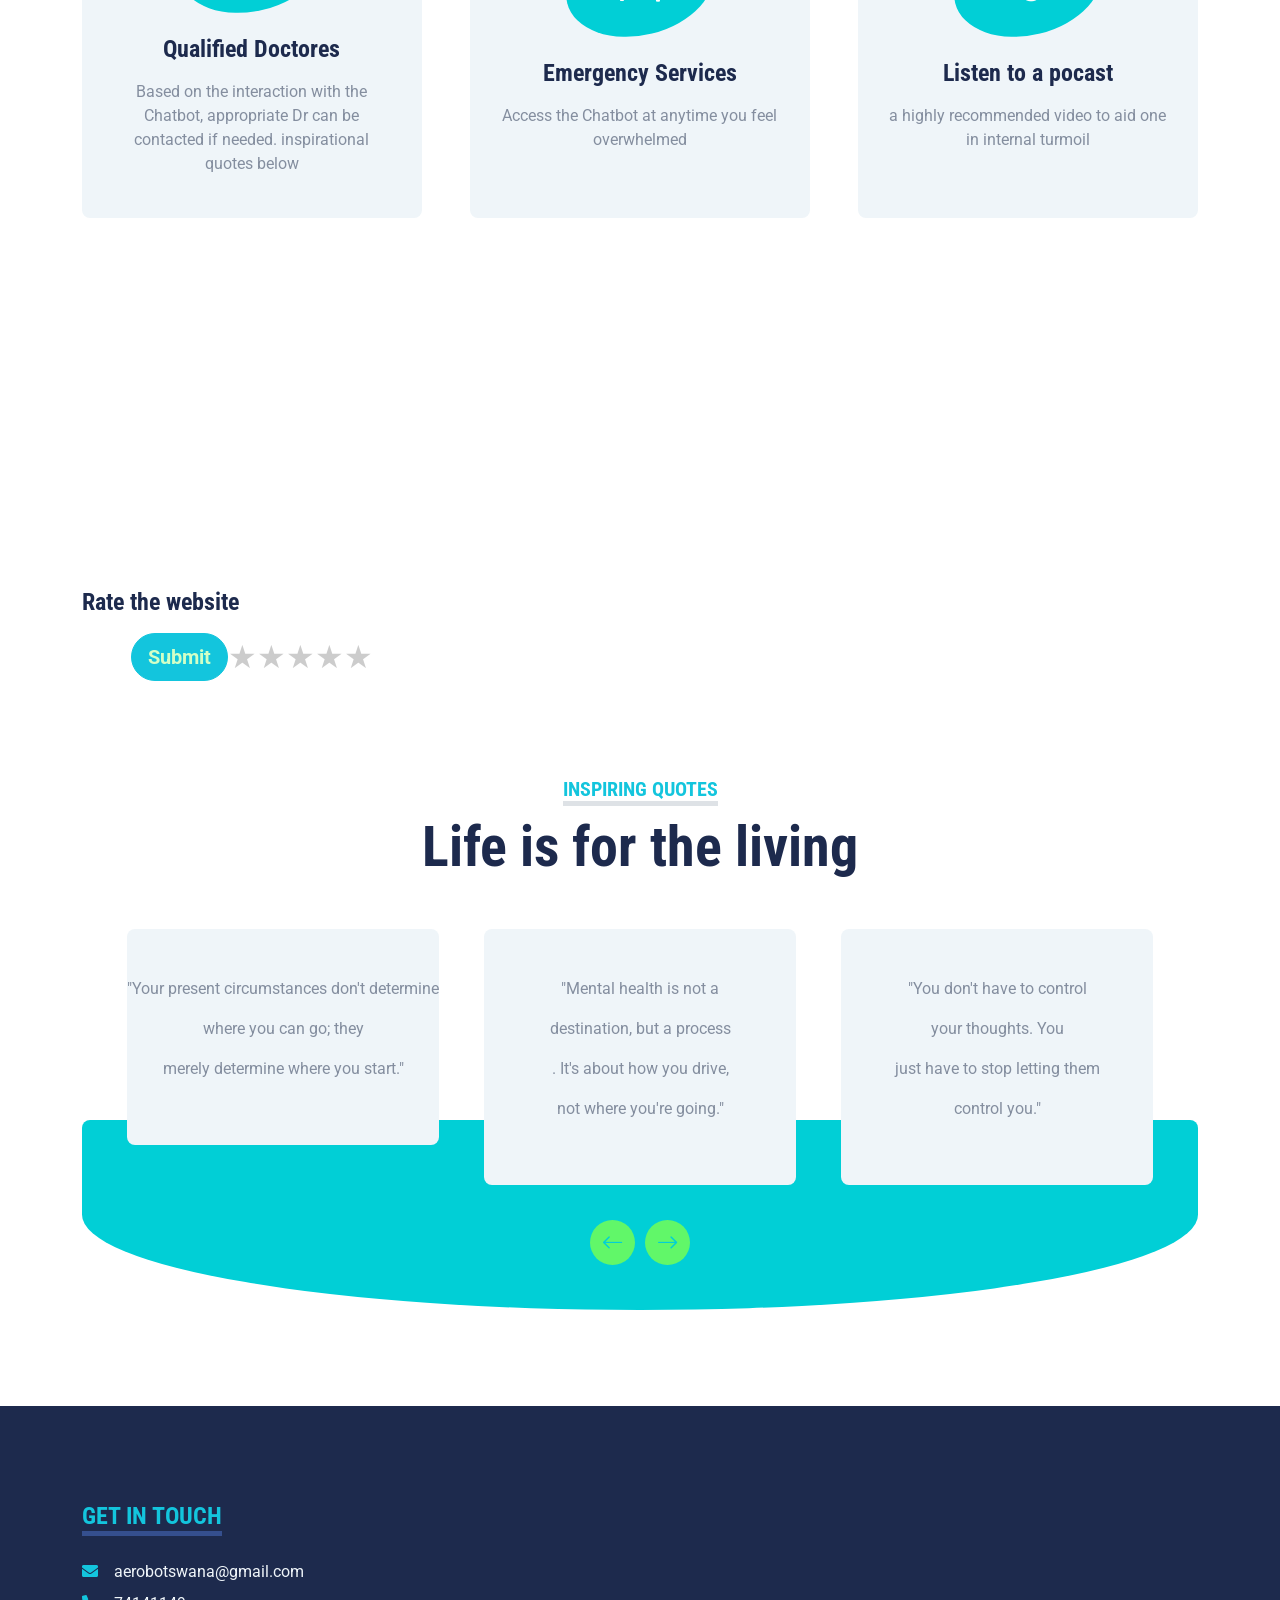
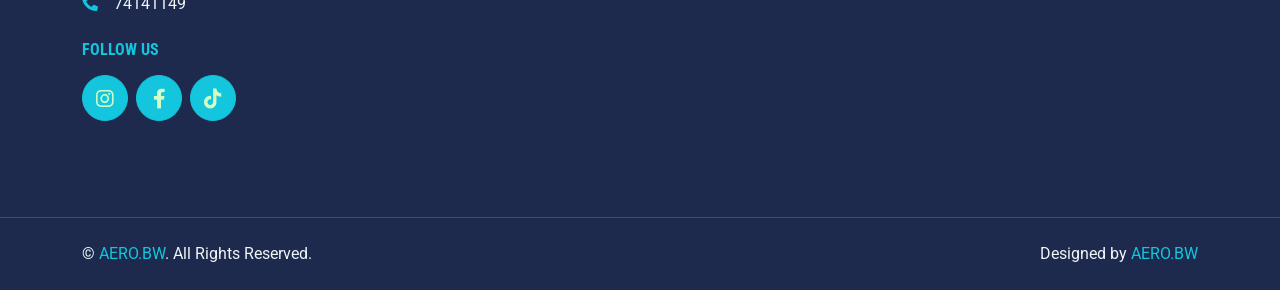
==== commit 6785586b: "update" ====
--- a/index.html
+++ b/index.html
@@ -68,7 +68,7 @@
             <nav class="navbar navbar-expand-lg bg-white navbar-light py-3 py-lg-0">
                 <a href="index.html" class="navbar-brand">
                     <h1 class="m-0 text-uppercase text-primary ">
-                        <img class="position-relative " src="img/logo aero.jpeg" width="20%" height="20%" style="object-position: cover;">
+                        <img class="position-relative " src="img/1.png" width="20%" height="20%" style="object-position: cover;">
                        </i> </h1><p>Aeronautical Engineering and Research Organization of Botswana</p>
                 </a>
                 <button class="navbar-toggler" type="button" data-bs-toggle="collapse" data-bs-target="#navbarCollapse">
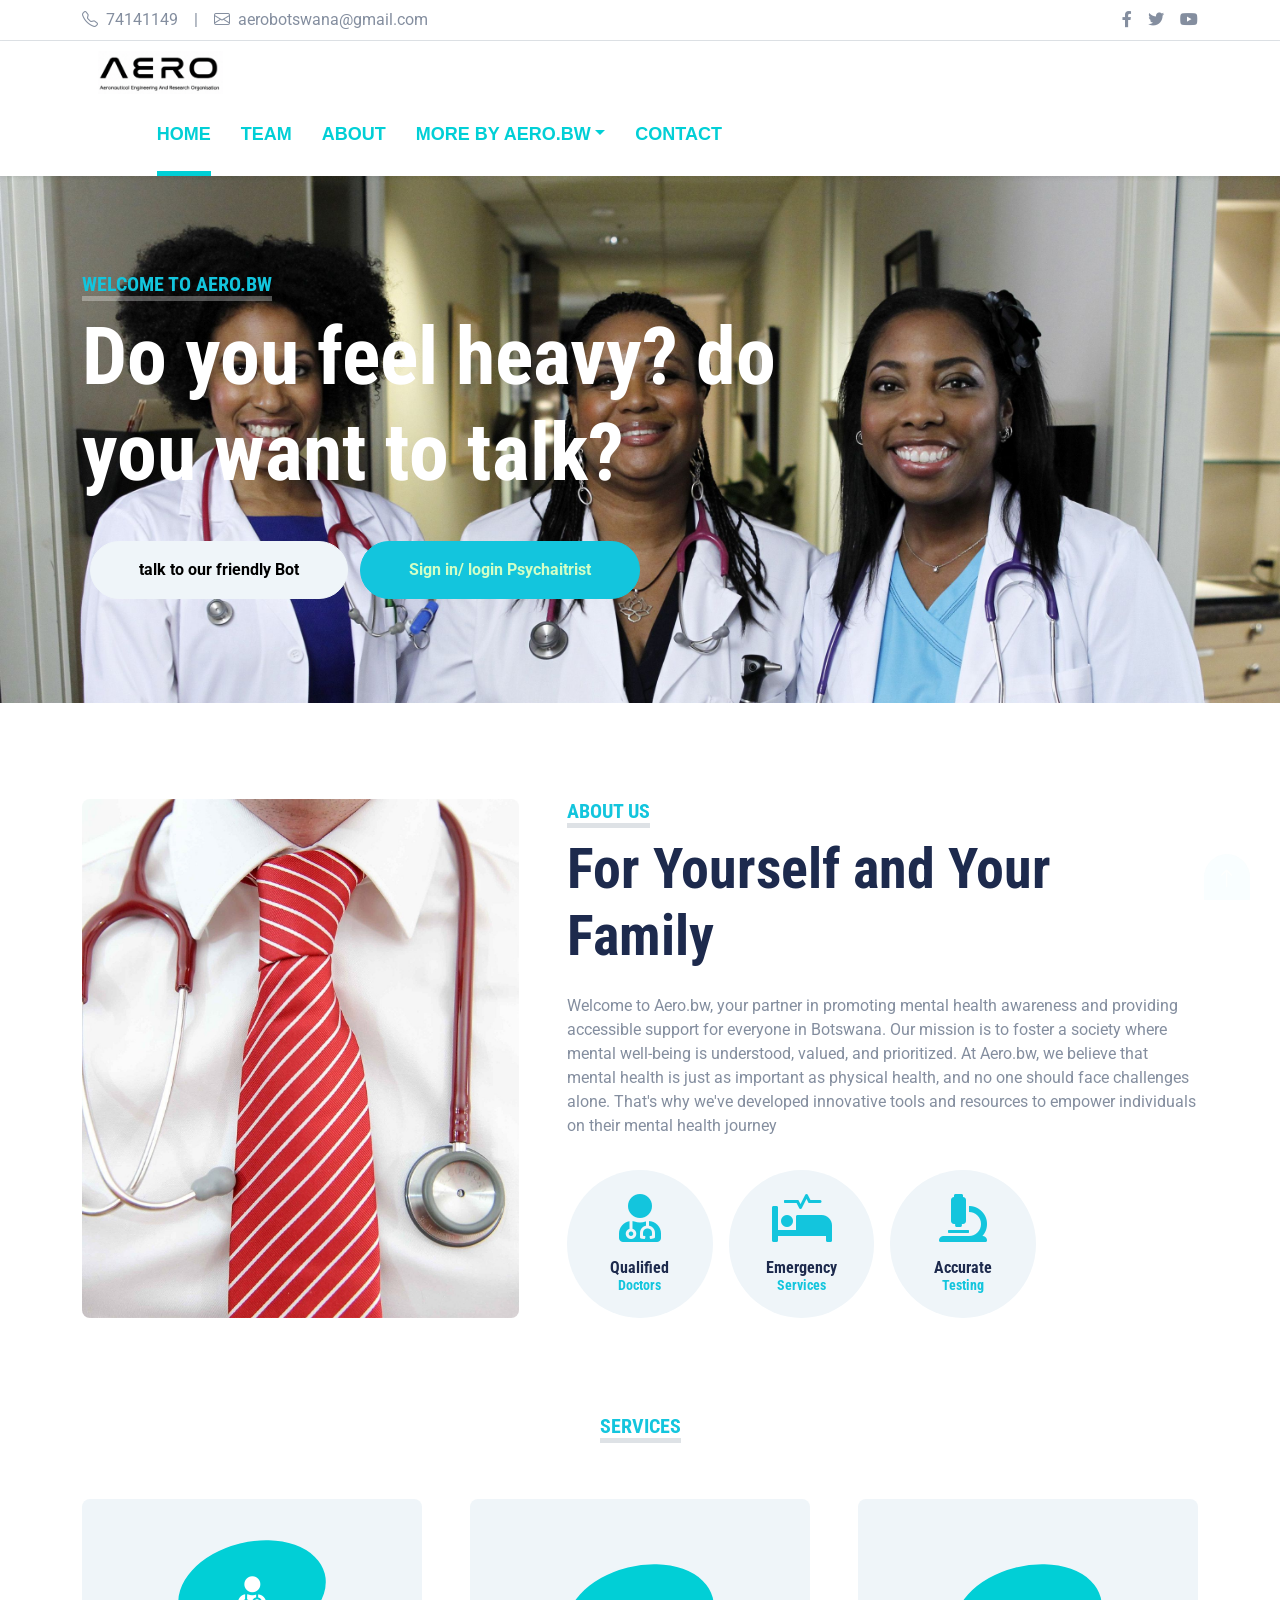
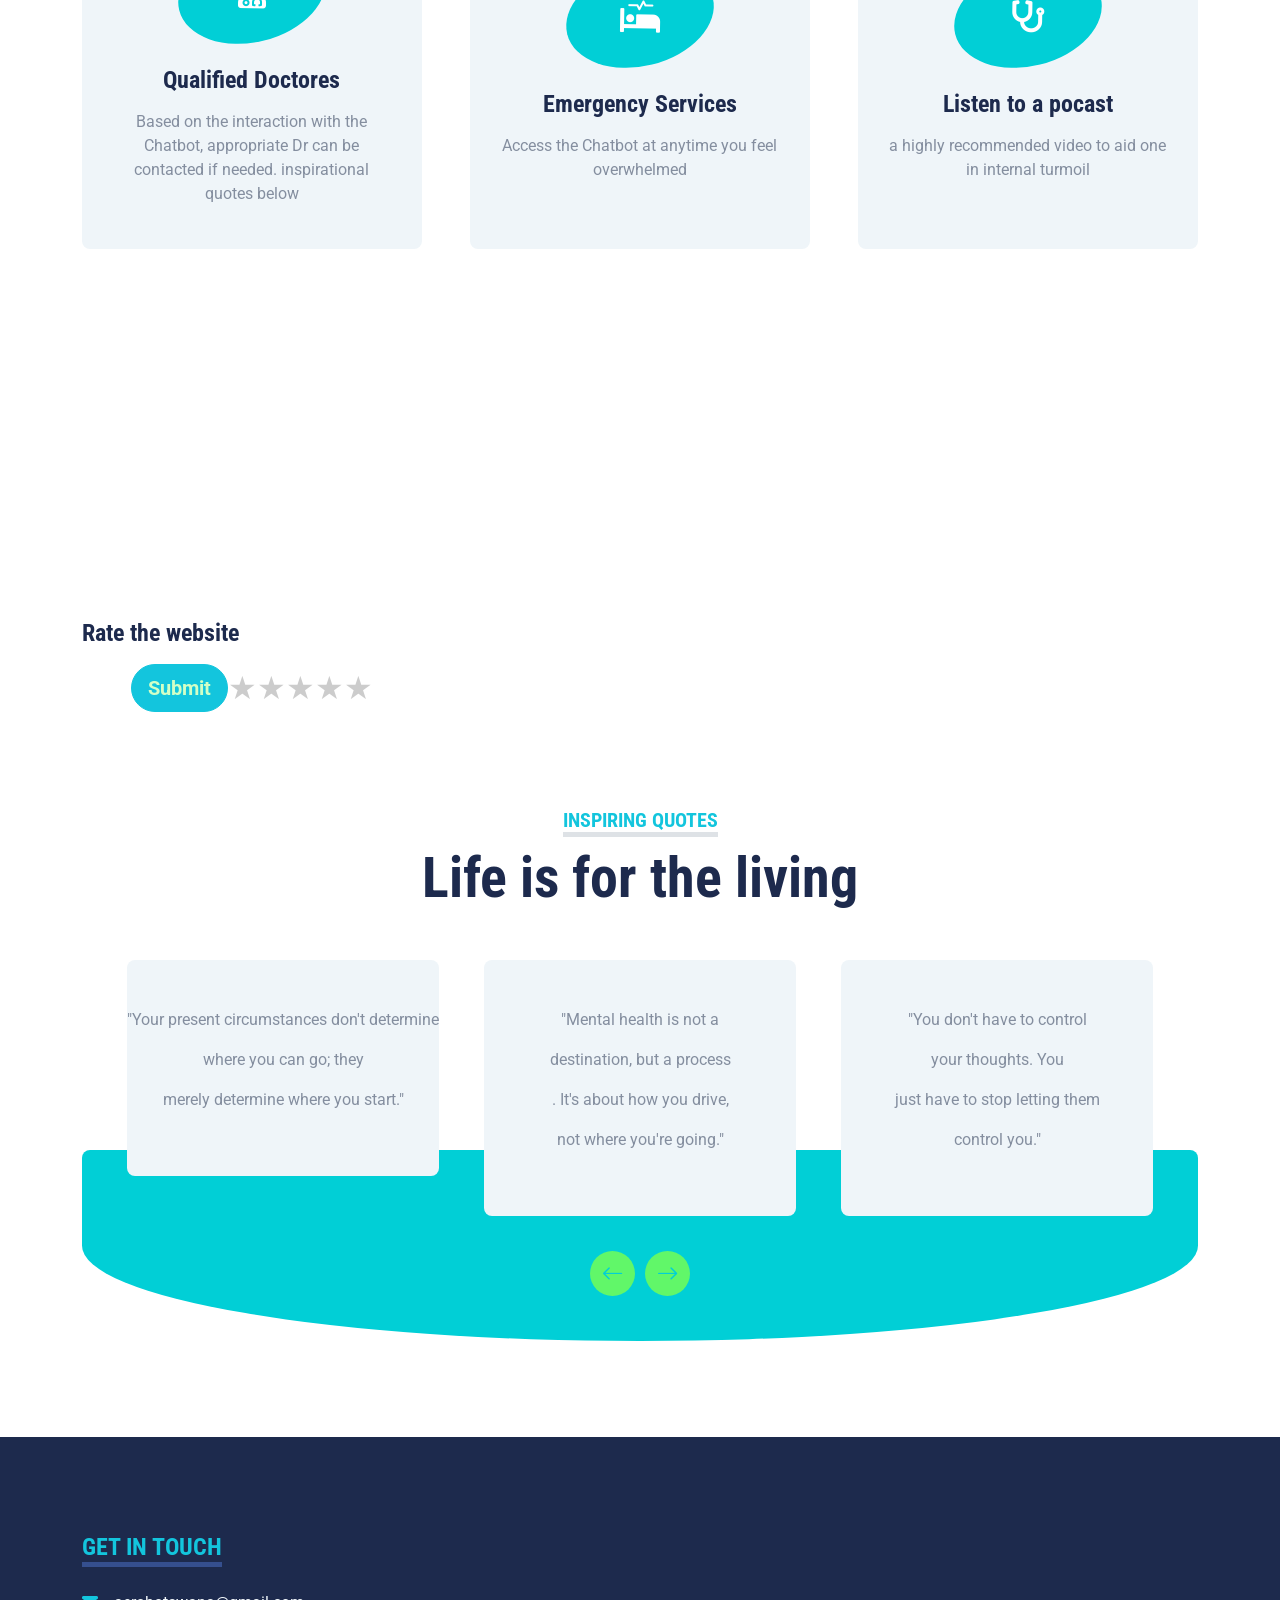
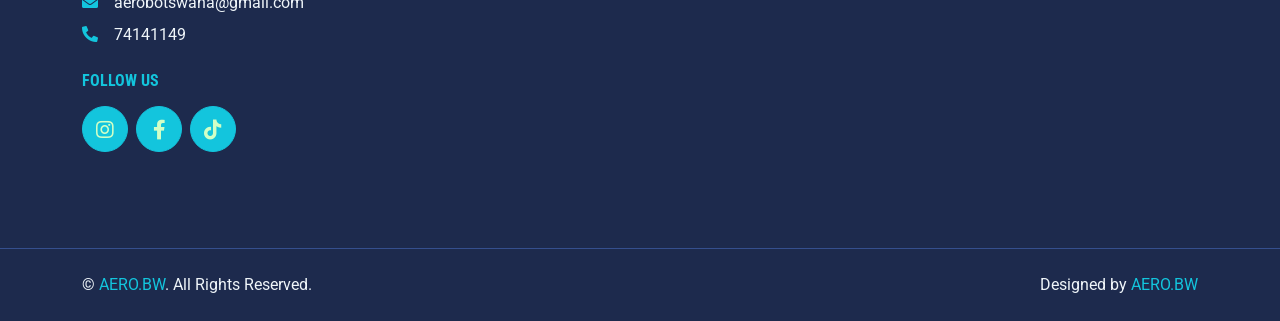
==== commit 73e50295: "updsate" ====
--- a/index.html
+++ b/index.html
@@ -69,7 +69,7 @@
                 <a href="index.html" class="navbar-brand">
                     <h1 class="m-0 text-uppercase text-primary ">
                         <img class="position-relative " src="img/1.png" width="20%" height="20%" style="object-position: cover;">
-                       </i> </h1><p>Aeronautical Engineering and Research Organization of Botswana</p>
+                       </i> 
                 </a>
                 <button class="navbar-toggler" type="button" data-bs-toggle="collapse" data-bs-target="#navbarCollapse">
                     <span class="navbar-toggler-icon"></span>
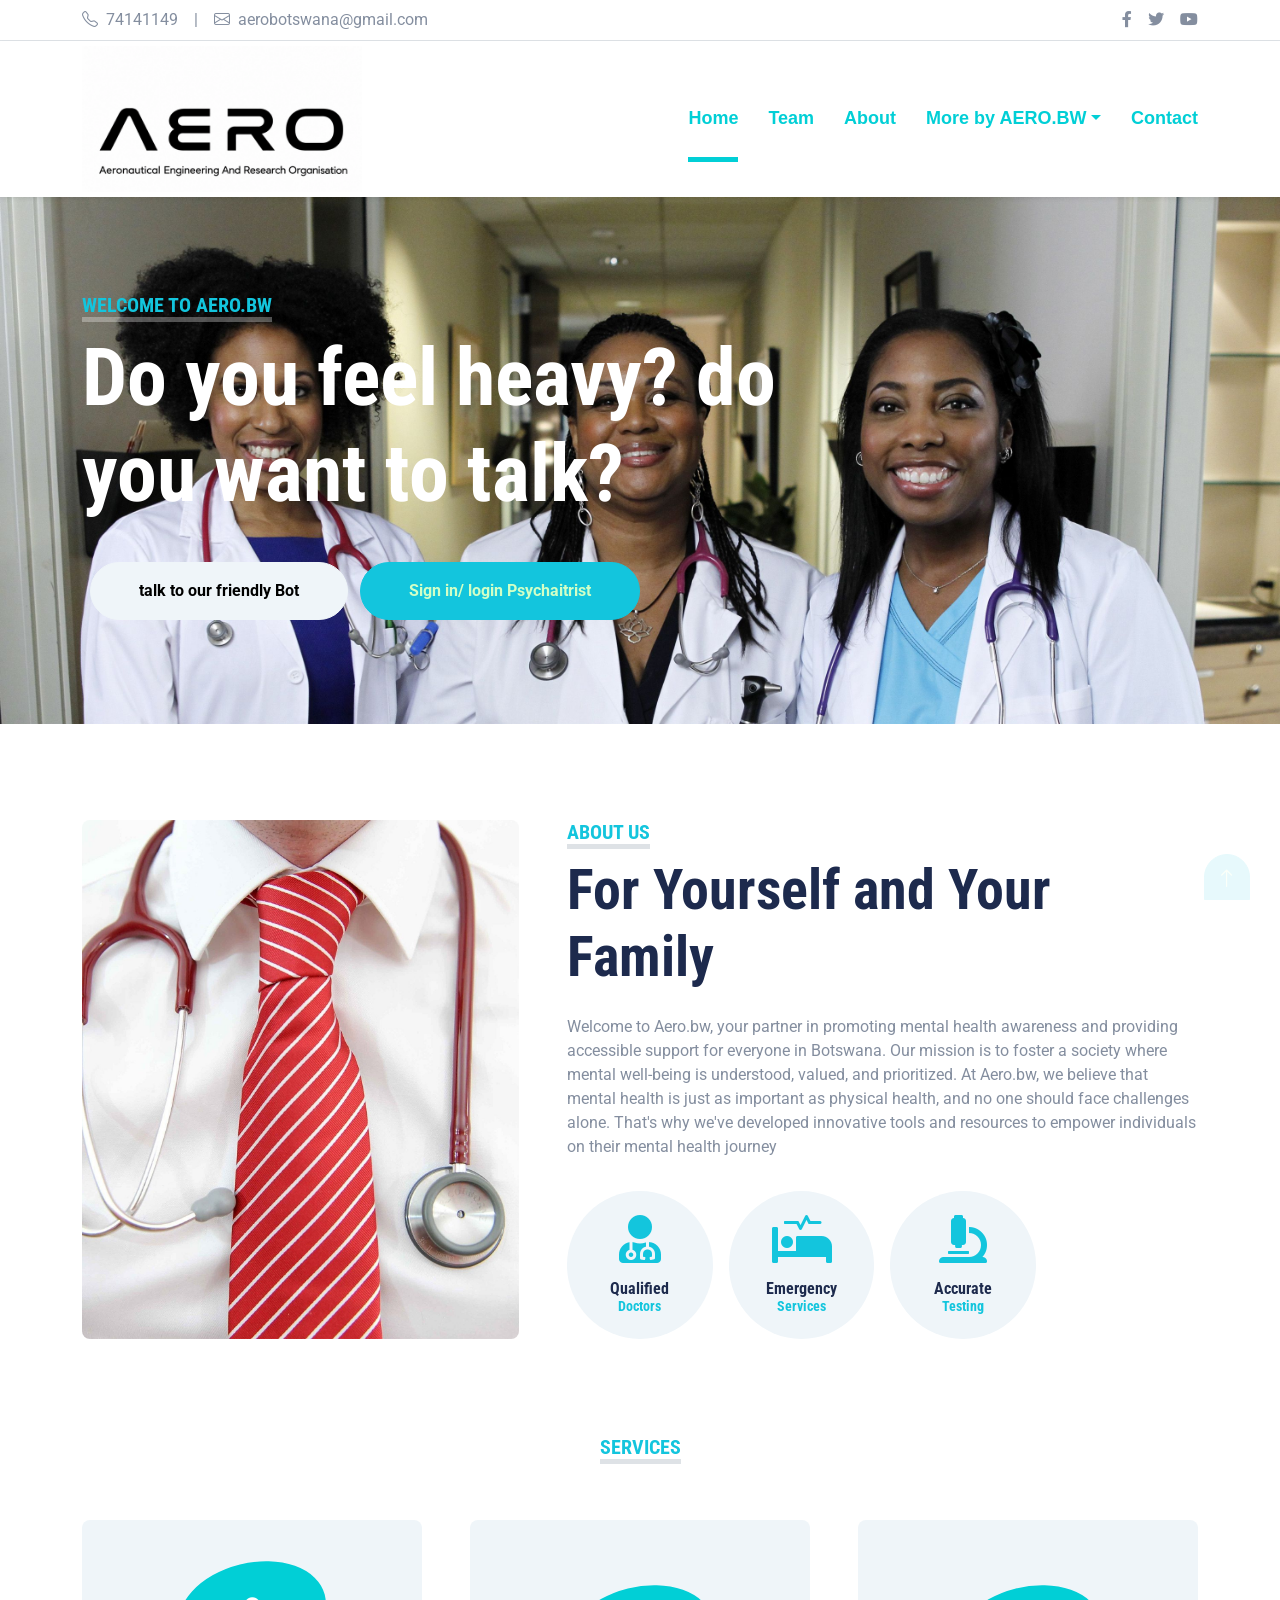
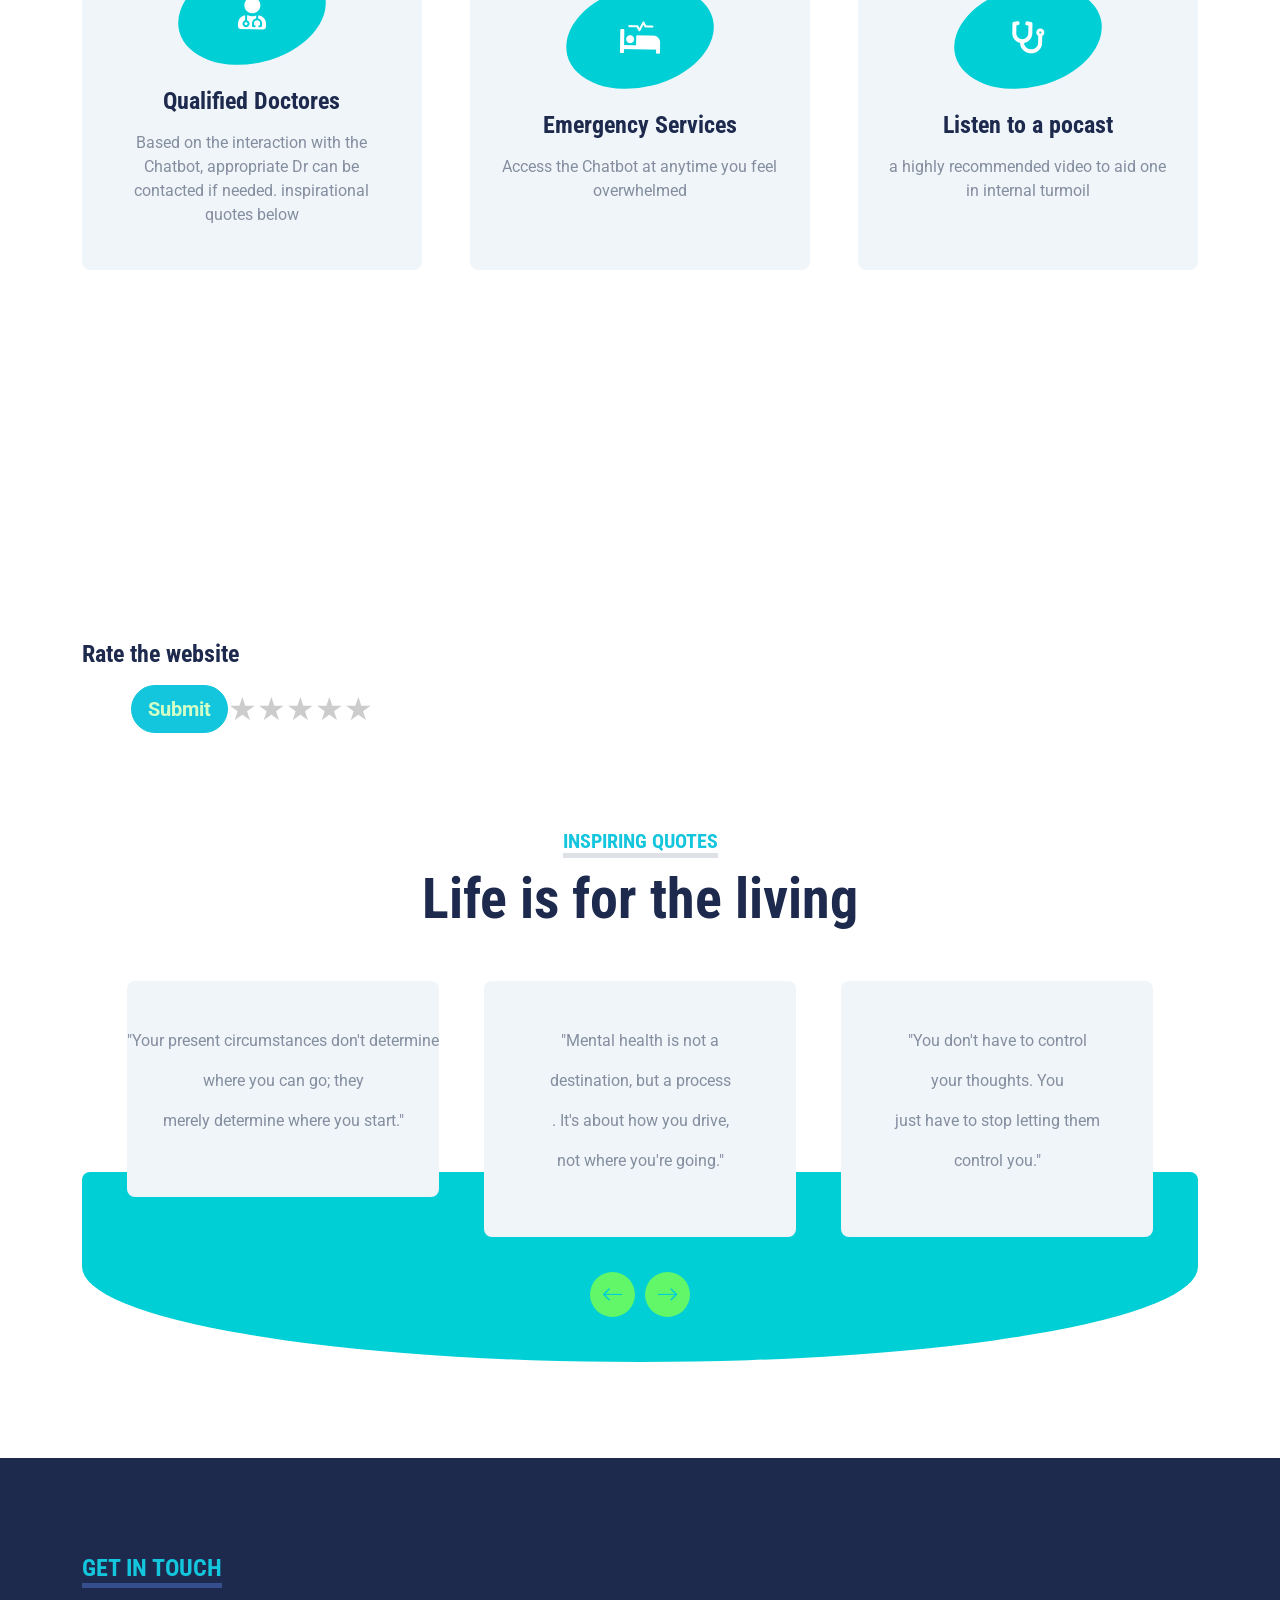
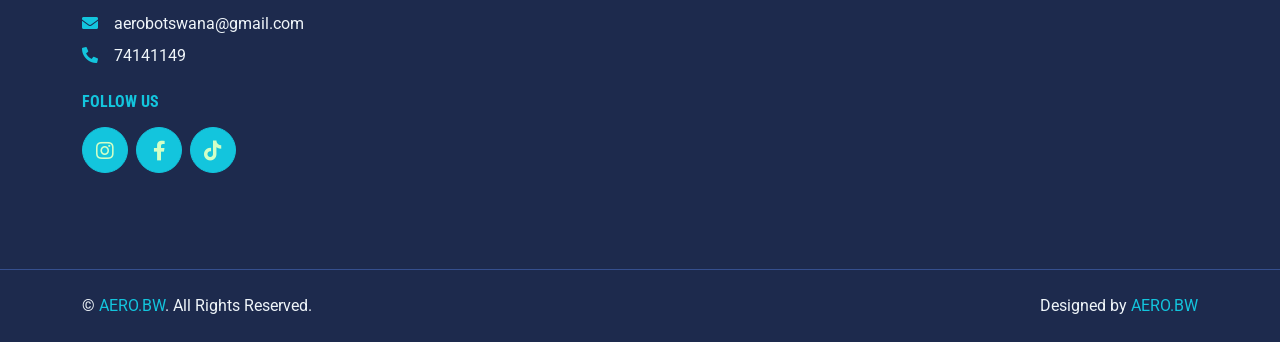
==== commit ba13b638: "update" ====
--- a/index.html
+++ b/index.html
@@ -68,8 +68,8 @@
             <nav class="navbar navbar-expand-lg bg-white navbar-light py-3 py-lg-0">
                 <a href="index.html" class="navbar-brand">
                     <h1 class="m-0 text-uppercase text-primary ">
-                        <img class="position-relative " src="img/1.png" width="20%" height="20%" style="object-position: cover;">
-                       </i> 
+                       <h1 class="m-0 text-uppercase text-primary"> <img class="position-relative " src="img/logo final.png" width="50%" height="20%" style="object-position: cover;">
+                       </i> </h1>
                 </a>
                 <button class="navbar-toggler" type="button" data-bs-toggle="collapse" data-bs-target="#navbarCollapse">
                     <span class="navbar-toggler-icon"></span>
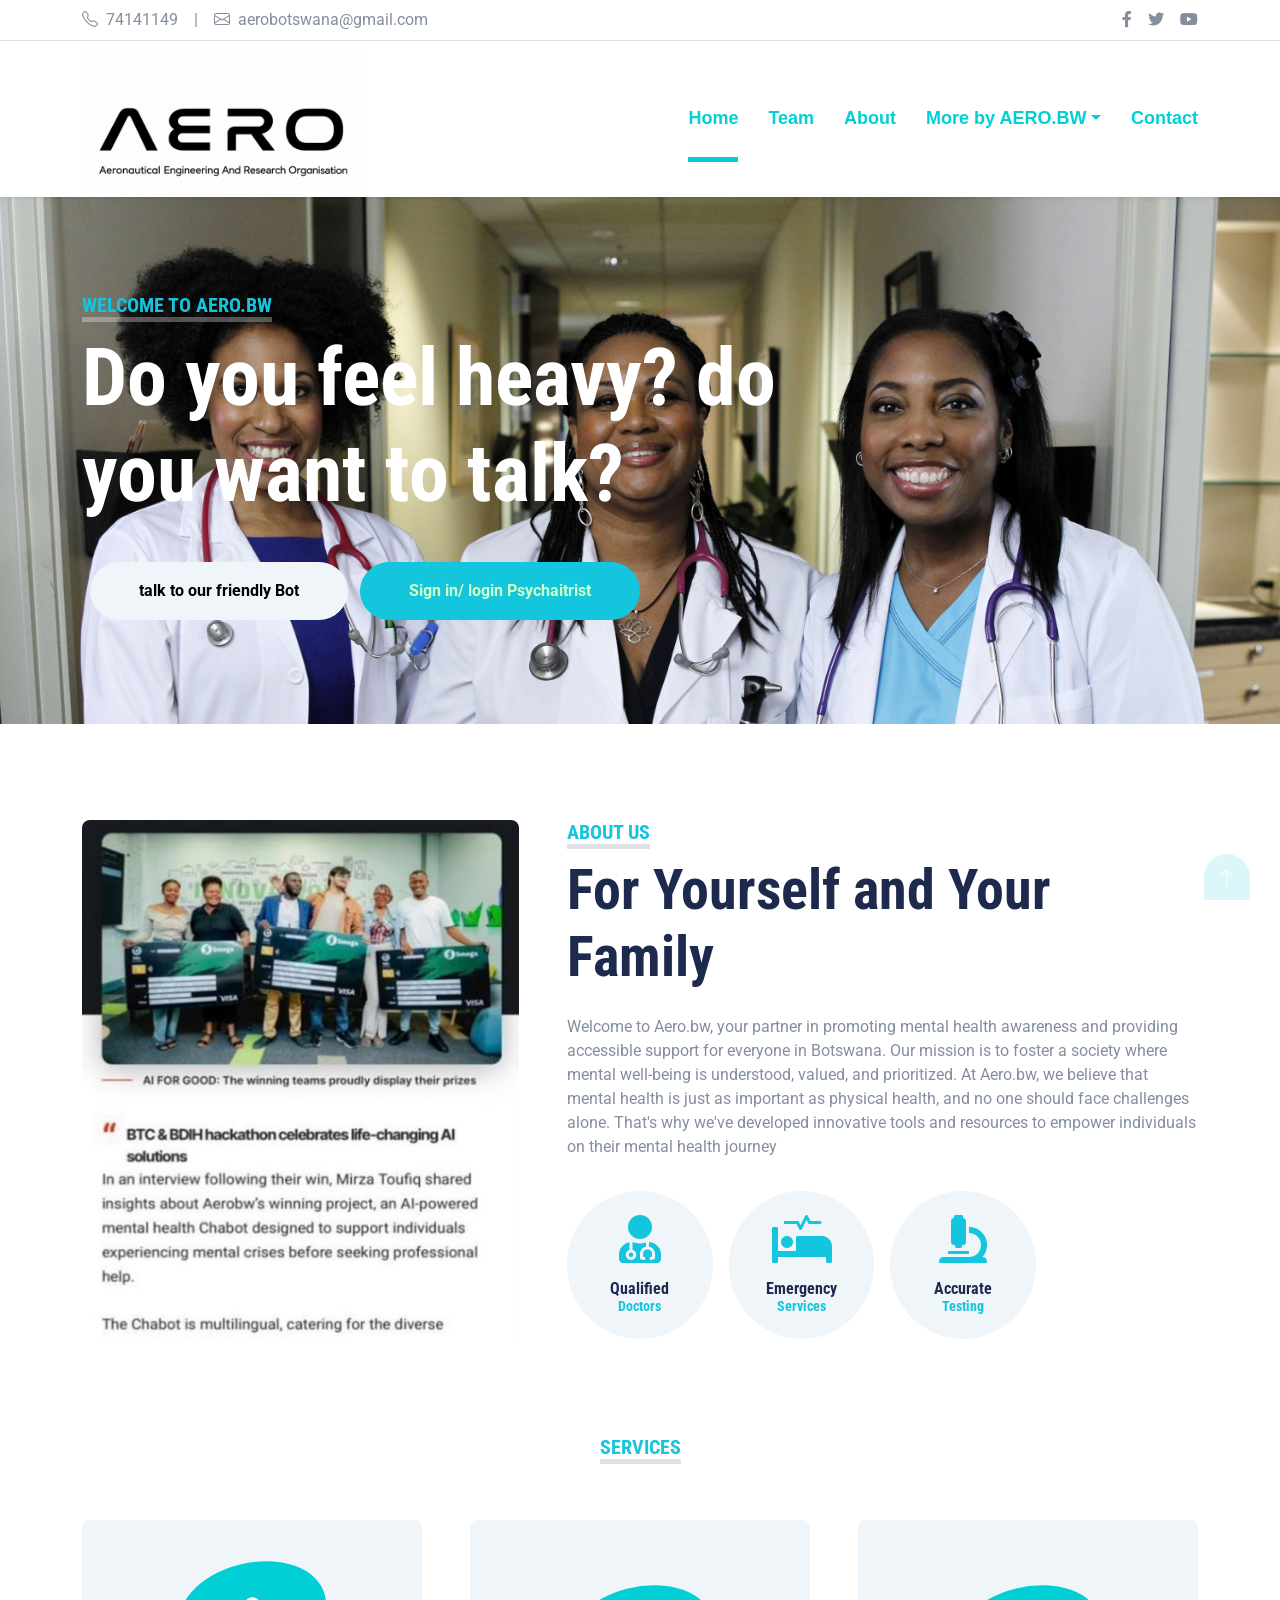
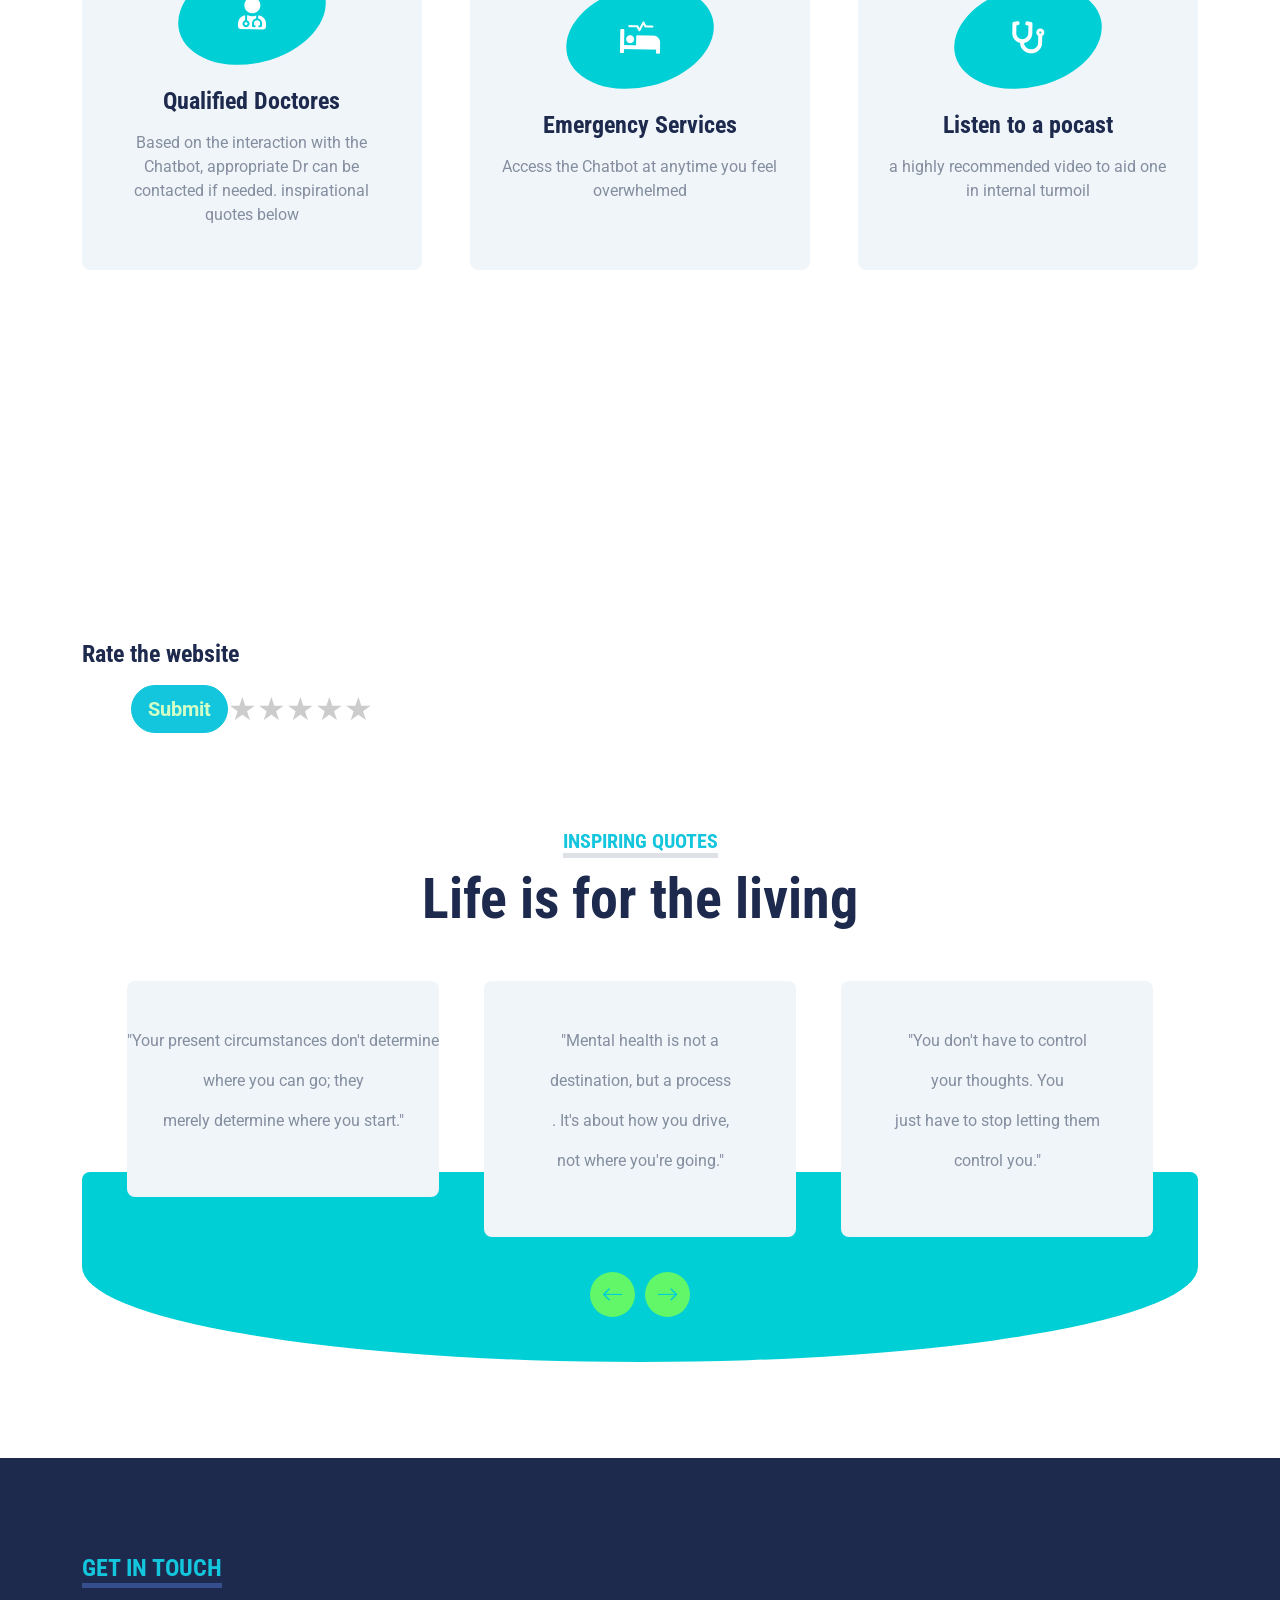
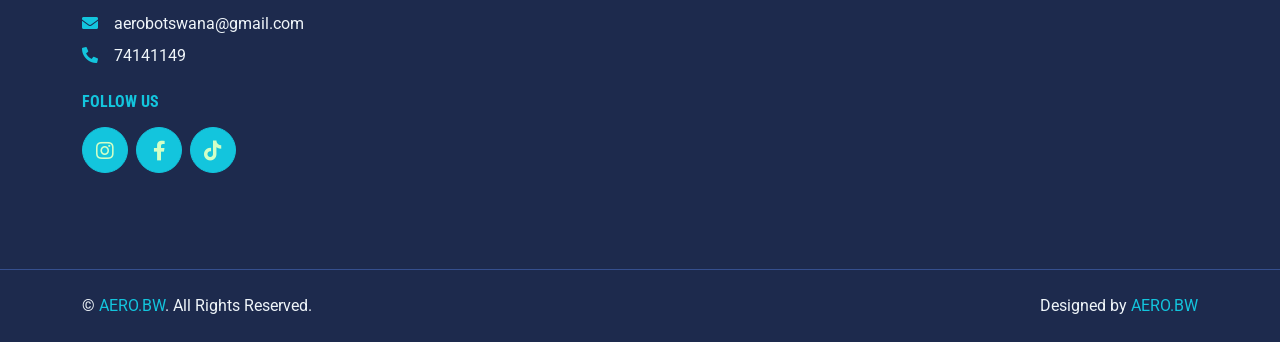
==== commit 16bb2a24: "update" ====
--- a/index.html
+++ b/index.html
@@ -123,7 +123,7 @@
             <div class="row gx-5">
                 <div class="col-lg-5 mb-5 mb-lg-0" style="min-height: 500px;">
                     <div class="position-relative h-100">
-                        <img class="position-absolute w-100 h-100 rounded" src="img/teahub.io-doctor-who-wallpaper-41856.jpg" style="object-fit: cover;">
+                        <img class="position-absolute w-100 h-100 rounded" src="img/home.jpeg" style="object-fit: cover;">
                     </div>
                 </div>
                 <div class="col-lg-7">
